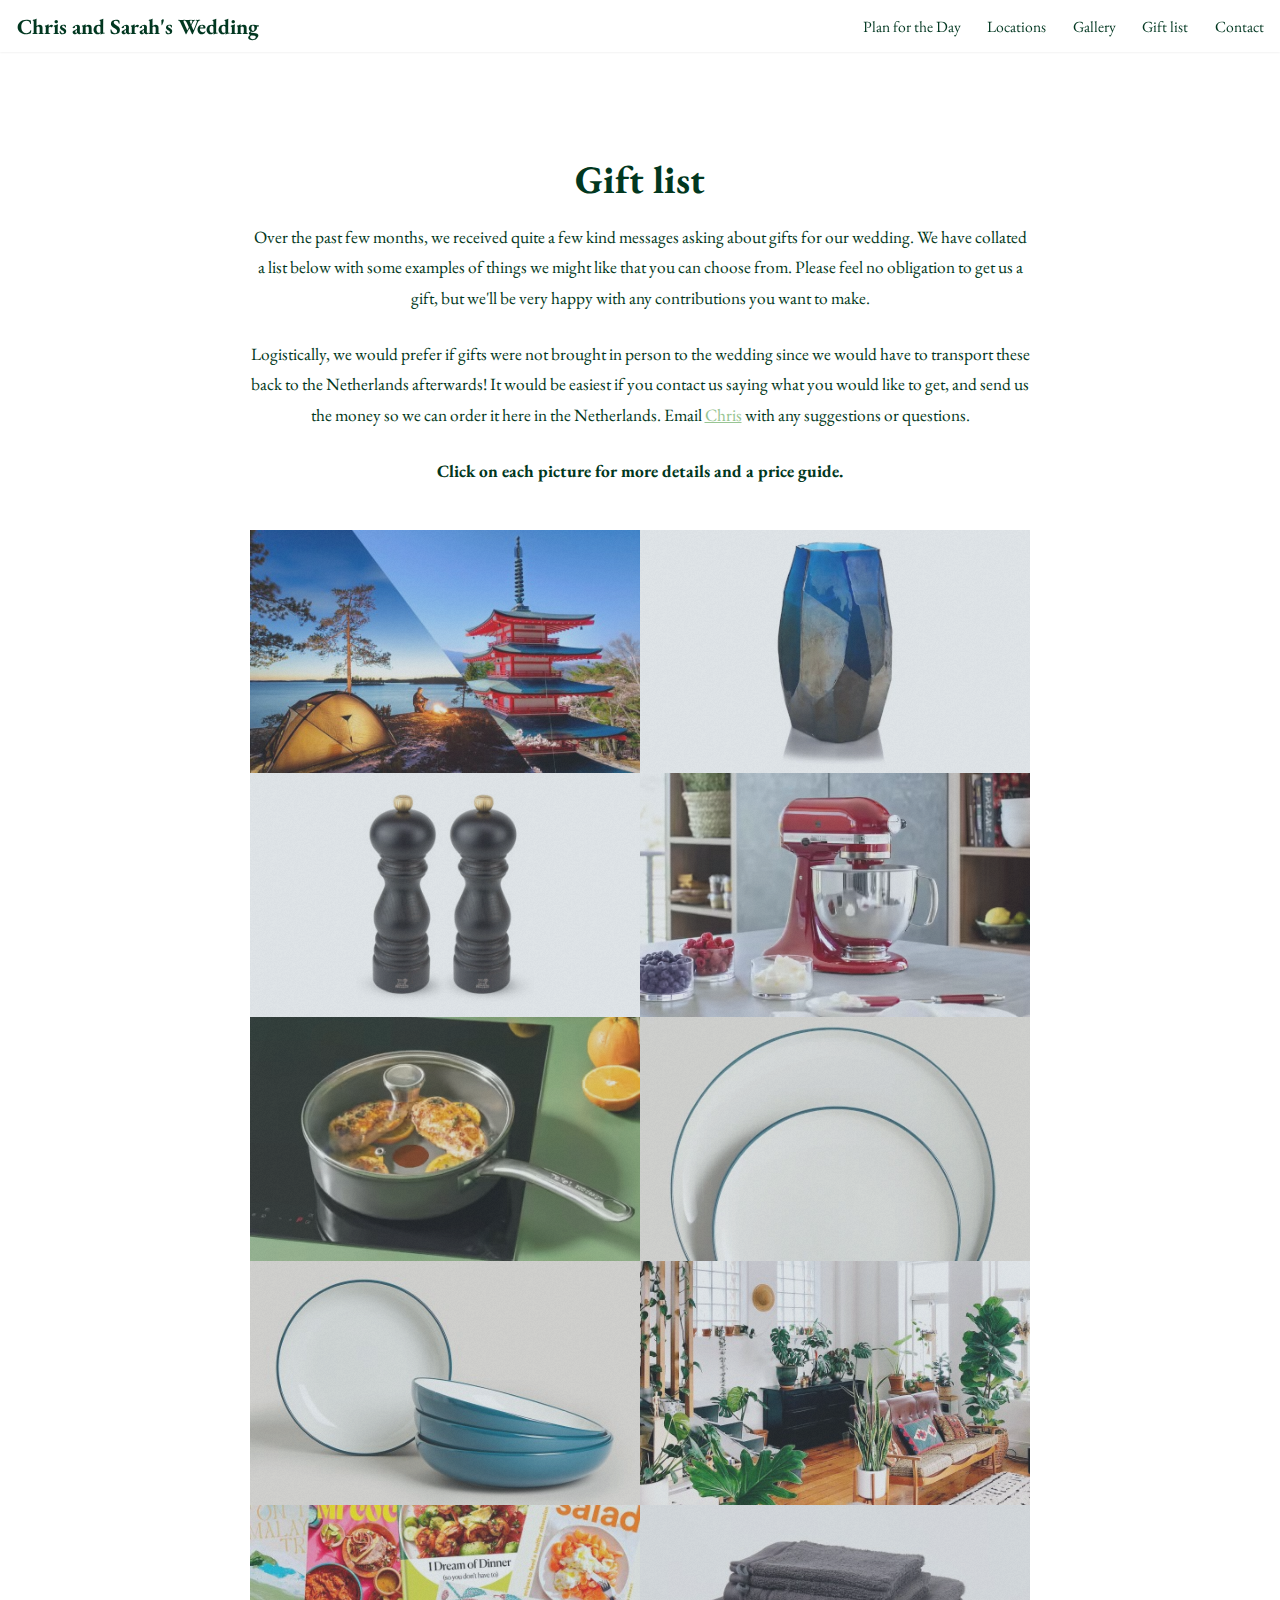
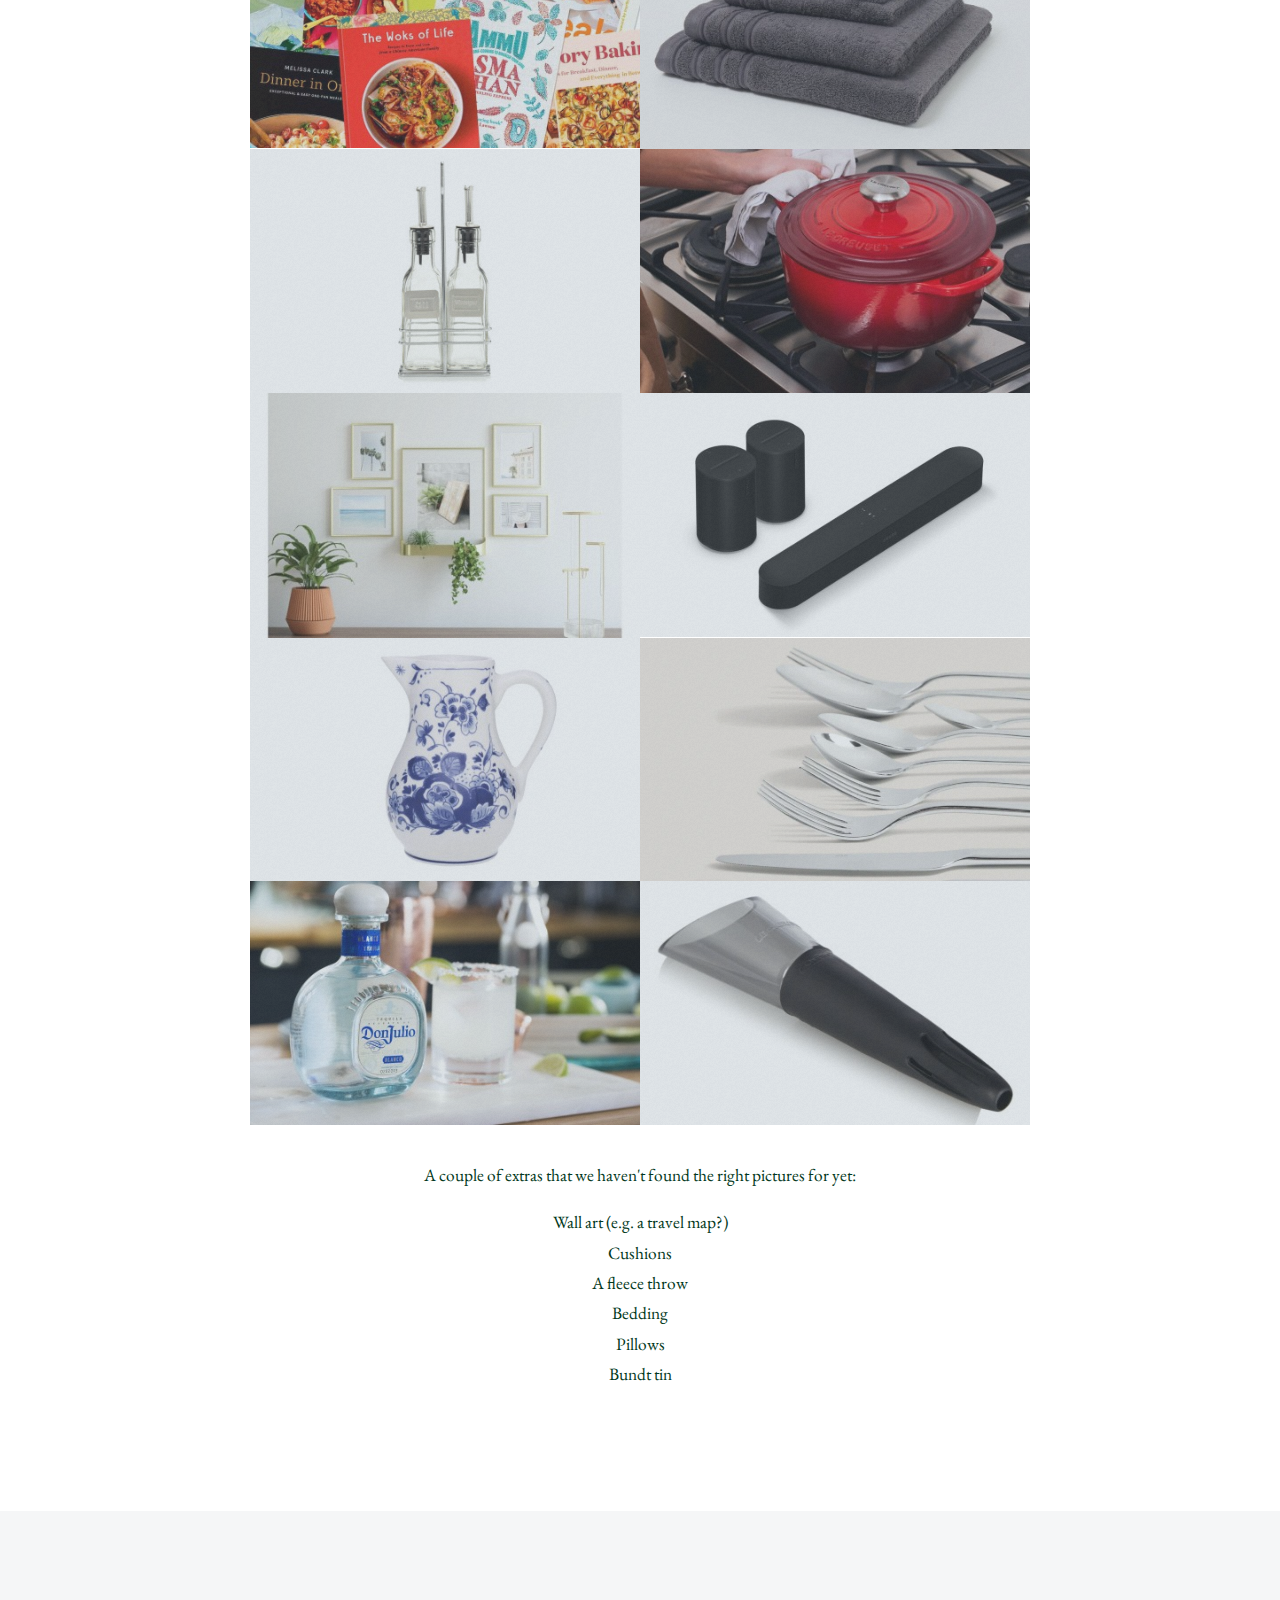
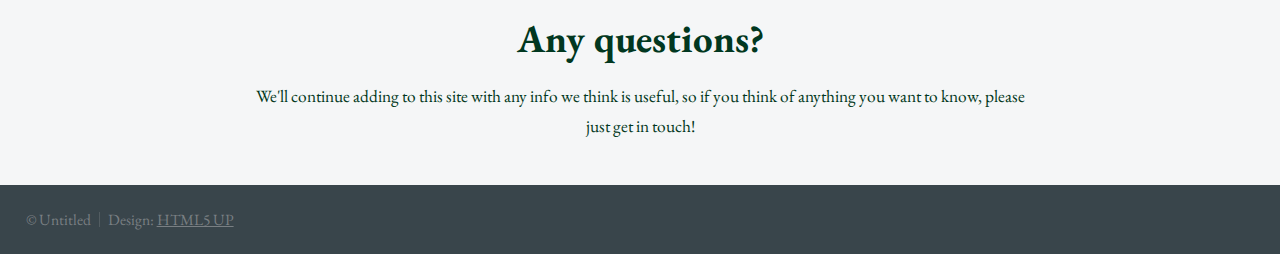
==== gifts.html @ 82dd24b0 "fix glitch with salt shakers" ====
<!DOCTYPE HTML>
<!--
	Big Picture by HTML5 UP
	html5up.net | @ajlkn
	Free for personal and commercial use under the CCA 3.0 license (html5up.net/license)
-->
<html>
	<head>
		<title>Gift list - Chris and Sarah's Wedding</title>
		<meta charset="utf-8" />
		<meta name="viewport" content="width=device-width, initial-scale=1, user-scalable=no" />
		<link rel="stylesheet" href="assets/css/main.css" />
		<noscript><link rel="stylesheet" href="assets/css/noscript.css" /></noscript>
	</head>
	<body class="is-preload">

		<!-- Header -->
			<header id="header">
				<h1><a href="index.html">Chris and Sarah's Wedding</a></h1>
				<nav>
					<ul>
						<li><a href="index.html#plan">Plan for the Day</a></li>
						<li><a href="index.html#location">Locations</a></li>
						<li><a href="index.html#gallery">Gallery</a></li>
						<li><a href="#">Gift list</a></li>
						<li><a href="#contact">Contact</a></li>
					</ul>
				</nav>
			</header>

		<!-- Gifts -->
			<section id="gallery" class="main style3 primary">
				<div class="content">
					<header>
						<h2>Gift list</h2>
						<p>
							Over the past few months, we received quite a few kind messages asking about gifts for our wedding. We have collated a list below with some examples of things we might like that you can choose from. Please feel no obligation to get us a gift, but we'll be very happy with any contributions you want to make.
						</p>
						<p>
							Logistically, we would prefer if gifts were not brought in person to the wedding since we would have to transport these back to the Netherlands afterwards!
							It would be easiest if you contact us saying what you would like to get, and send us the money so we can order it here in the Netherlands.
							Email <a href="mailto:c.j.howland@outlook.com">Chris</a> with any suggestions or questions.
						</p>

						<p><strong>
							Click on each picture for more details and a price guide.
						</strong></p>
					</header>

					<!-- Gallery  -->
						<div class="gallery">
							<article class="from-left">
								<a href="images/gifts/honeymoon.jpg" class="image fit"><img src="images/thumbs/honeymoon.jpg" title="Honeymoon contributions (any £/€ welcome)" alt="" /></a>
							</article>
							<article class="from-right">
								<a href="images/gifts/vase.webp" class="image fit"><img src="images/thumbs/vase.webp" title="Flower vase (€45)" alt="" /></a>
							</article>
							<article class="from-left">
								<a href="images/gifts/salt_pepper.jpeg" class="image fit"><img src="images/thumbs/salt_pepper.jpeg" title="<del>Salt and pepper grinders</del> Taken!" alt="" /></a>
							</article>
							<article class="from-right">
								<a href="images/gifts/stand_mixer.avif" class="image fit"><img src="images/thumbs/stand_mixer.avif" title="Stand mixer (€600 / contributions welcome)" alt="" /></a>
							</article>
							<article class="from-left">
								<a href="images/gifts/hapjespan.avif" class="image fit"><img src="images/thumbs/hapjespan.avif" title="Saute pan (€70)" alt="" /></a>
							</article>
							<article class="from-right">
								<a href="images/gifts/dinner_set.webp" class="image fit"><img src="images/thumbs/dinner_set.webp" title="Dinner Set (£40)" alt="" /></a>
							</article>
							<article class="from-left">
								<a href="images/gifts/pasta_bowls.jpeg" class="image fit"><img src="images/thumbs/pasta_bowls.jpeg" title="Pasta bowls (£20)" alt="" /></a>
							</article>
							<article class="from-right">
								<a href="images/gifts/houseplants.jpeg" class="image fit"><img src="images/thumbs/houseplants.jpeg" title="House plant (€30)" alt="" /></a>
							</article>
							<article class="from-left">
								<a href="images/gifts/cookbooks.jpg" class="image fit"><img src="images/thumbs/cookbooks.jpg" title="Cookbooks (suggestion £25 / €30)" alt="" /></a>
							</article>
							<article class="from-right">
								<a href="images/gifts/towels.jpeg" class="image fit"><img src="images/thumbs/towels.jpeg" title="Bath towels (€18)" alt="" /></a>
							</article>
							<article class="from-left">
								<a href="images/gifts/oil_vinegar.jpeg" class="image fit"><img src="images/thumbs/oil_vinegar.jpeg" title="Oil & vinegar dispensers (€15)" alt="" /></a>
							</article>
							<article class="from-right">
								<a href="images/gifts/le_creuset.jpg" class="image fit"><img src="images/thumbs/le_creuset.jpg" title="Le Creuset Casserole Dish (€210 / contributions welcome)" alt="" /></a>
							</article>
							<article class="from-left">
								<a href="images/gifts/frames.jpeg" class="image fit"><img src="images/thumbs/frames.jpeg" title="Frames for wedding pictures (€65 / contributions welcome)" alt="" /></a>
							</article>
							<article class="from-right">
								<a href="images/gifts/surround_sound.jpg" class="image fit"><img src="images/thumbs/surround_sound.jpg" title="Surround sound system (any contributions welcome)" alt="" /></a>
							</article>
							<article class="from-left">
								<a href="images/gifts/water_jug.jpg" class="image fit"><img src="images/thumbs/water_jug.jpg" title="Water jug (€40)" alt="" /></a>
							</article>
							<article class="from-right">
								<a href="images/gifts/cutlery.webp" class="image fit"><img src="images/thumbs/cutlery.webp" title="Cutlery set (£100 / contributions welcome)" alt="" /></a>
							</article>
							<article class="from-left">
								<a href="images/gifts/margarita.jpeg" class="image fit"><img src="images/thumbs/margarita.jpeg" title="Drinks cupboard supplies (€30)" alt="" /></a>
							</article>
							<article class="from-right">
								<a href="images/gifts/wine_aerator.jpeg" class="image fit"><img src="images/thumbs/wine_aerator.jpeg" title="Wine aerator (€20)" alt="" /></a>
							</article>
						</div>
						<p>
							A couple of extras that we haven't found the right pictures for yet:
							<ul>
								<li>Wall art (e.g. a travel map?)</li>
								<li>Cushions</li>
								<li>A fleece throw</li>
								<li>Bedding</li>
								<li>Pillows</li>
								<li>Bundt tin</li>
							</ul>
						</p>
				</div>
			</section>

		<!-- Contact -->
			<section id="contact" class="main style3 secondary">
				<div class="content">
					<header>
						<h2>Any questions?</h2>
						<p>We'll continue adding to this site with any info we think is useful, so if you think of anything you want to know, please just get in touch!</p>
					</header>
				</div>
			</section>

		<!-- Footer -->
			<footer id="footer">

				<!-- Icons -->
					<!-- <ul class="icons">
						<li><a href="#" class="icon brands fa-twitter"><span class="label">Twitter</span></a></li>
						<li><a href="#" class="icon brands fa-facebook-f"><span class="label">Facebook</span></a></li>
						<li><a href="#" class="icon brands fa-instagram"><span class="label">Instagram</span></a></li>
						<li><a href="#" class="icon brands fa-linkedin-in"><span class="label">LinkedIn</span></a></li>
						<li><a href="#" class="icon brands fa-dribbble"><span class="label">Dribbble</span></a></li>
						<li><a href="#" class="icon brands fa-pinterest"><span class="label">Pinterest</span></a></li>
					</ul> -->

				<!-- Menu -->
					<ul class="menu">
						<li>&copy; Untitled</li><li>Design: <a href="https://html5up.net">HTML5 UP</a></li>
					</ul>

			</footer>

		<!-- Scripts -->
			<script src="assets/js/jquery.min.js"></script>
			<script src="assets/js/jquery.poptrox.min.js"></script>
			<script src="assets/js/jquery.scrolly.min.js"></script>
			<script src="assets/js/jquery.scrollex.min.js"></script>
			<script src="assets/js/browser.min.js"></script>
			<script src="assets/js/breakpoints.min.js"></script>
			<script src="assets/js/util.js"></script>
			<script src="assets/js/main.js"></script>

	</body>
</html>
---- assets/css/main.css ----
@import url("https://fonts.googleapis.com/css2?family=EB+Garamond:wght@400;700&display=swap");
@import url("fontawesome-all.min.css");
/*
	Big Picture by HTML5 UP
	html5up.net | @ajlkn
	Free for personal and commercial use under the CCA 3.0 license (html5up.net/license)
*/
html, body, div, span, applet, object,
iframe, h1, h2, h3, h4, h5, h6, p, blockquote,
pre, a, abbr, acronym, address, big, cite,
code, del, dfn, em, img, ins, kbd, q, s, samp,
small, strike, strong, sub, sup, tt, var, b,
u, i, center, dl, dt, dd, ol, ul, li, fieldset,
form, label, legend, table, caption, tbody,
tfoot, thead, tr, th, td, article, aside,
canvas, details, embed, figure, figcaption,
footer, header, hgroup, menu, nav, output, ruby,
section, summary, time, mark, audio, video {
  margin: 0;
  padding: 0;
  border: 0;
  font-size: 100%;
  font: inherit;
  vertical-align: baseline;
}

article, aside, details, figcaption, figure,
footer, header, hgroup, menu, nav, section {
  display: block;
}

body {
  line-height: 1;
}

ol, ul {
  list-style: none;
}

blockquote, q {
  quotes: none;
}
blockquote:before, blockquote:after, q:before, q:after {
  content: "";
  content: none;
}

table {
  border-collapse: collapse;
  border-spacing: 0;
}

body {
  -webkit-text-size-adjust: none;
}

mark {
  background-color: transparent;
  color: inherit;
}

input::-moz-focus-inner {
  border: 0;
  padding: 0;
}

input, select, textarea {
  -moz-appearance: none;
  -webkit-appearance: none;
  appearance: none;
}

/* Basic */
html {
  height: 100%;
}

html {
  box-sizing: border-box;
}

*, *:before, *:after {
  box-sizing: inherit;
}

body {
  background: #ffffff;
  height: 100%;
  min-width: 320px;
}
body.is-preload *, body.is-preload *:before, body.is-preload *:after {
  animation: none !important;
  transition: none !important;
}

/* Spinner */
@keyframes spinner-rotate {
  0% {
    transform: scale(1) rotate(0deg);
  }
  100% {
    transform: scale(1) rotate(360deg);
  }
}
/* Loader */
@keyframes spinner-show {
  0% {
    opacity: 0;
  }
  100% {
    opacity: 1;
  }
}
@keyframes spinner-hide {
  0% {
    transform: scale(1) rotate(0deg);
    color: #e5e6e7;
    z-index: 100001;
  }
  99% {
    transform: scale(0.5) rotate(360deg);
    color: #e5e6e7;
    z-index: 100001;
  }
  100% {
    transform: scale(0.5) rotate(360deg);
    color: #e5e6e7;
    z-index: -1;
  }
}
@keyframes overlay-hide {
  0% {
    opacity: 1;
    z-index: 100000;
  }
  15% {
    opacity: 1;
    z-index: 100000;
  }
  99% {
    opacity: 0;
    z-index: 100000;
  }
  100% {
    opacity: 0;
    z-index: -1;
  }
}
body {
  text-decoration: none;
}
body:before {
  animation: spinner-show 1.5s 1 0.25s ease forwards, spinner-hide 0.25s ease-in-out forwards !important;
  transform-origin: 50% 50%;
  -moz-osx-font-smoothing: grayscale;
  -webkit-font-smoothing: antialiased;
  font-family: FontAwesome;
  font-style: normal;
  font-weight: normal;
  text-transform: none !important;
  color: #e5e6e7;
  content: "\f1ce";
  cursor: default;
  display: block;
  font-size: 2em;
  height: 2em;
  left: 50%;
  line-height: 2em;
  margin: -1em 0 0 -1em;
  opacity: 0;
  position: fixed;
  text-align: center;
  top: 50%;
  width: 2em;
  z-index: -1;
}
body:after {
  animation: overlay-hide 1.5s ease-in forwards !important;
  background: #ffffff;
  content: "";
  display: block;
  height: 100%;
  left: 0;
  opacity: 0;
  position: fixed;
  top: 0;
  width: 100%;
  z-index: -1;
}
body.is-preload:before {
  animation: spinner-show 1.5s 1 0.25s ease forwards, spinner-rotate 0.75s infinite linear !important;
  z-index: 100001;
}
body.is-preload:after {
  animation: none !important;
  opacity: 1;
  z-index: 100000;
}

@media (-webkit-min-device-pixel-ratio: 2) {
  body:before {
    line-height: 2.025em;
  }
}
/* Type */
body, input, textarea, select {
  font-family: "EB Garamond", "serif";
  font-weight: 400;
  font-size: 18pt;
  line-height: 1.75em;
  color: #013720;
}
@media screen and (max-width: 1920px) {
  body, input, textarea, select {
    font-size: 17pt;
  }
}
@media screen and (max-width: 1680px) {
  body, input, textarea, select {
    font-size: 15pt;
  }
}
@media screen and (max-width: 1280px) {
  body, input, textarea, select {
    font-size: 13pt;
  }
}
@media screen and (max-width: 1000px) {
  body, input, textarea, select {
    font-size: 13pt;
  }
}
@media screen and (max-width: 736px) {
  body, input, textarea, select {
    font-size: 12pt;
    line-height: 1.5em;
  }
}

h1, h2, h3, h4, h5, h6 {
  font-weight: 700;
  color: inherit;
}
h1 a, h2 a, h3 a, h4 a, h5 a, h6 a {
  color: inherit;
  text-decoration: none;
}

h2 {
  font-size: 2.25em;
  line-height: 1.25em;
}

@media screen and (max-width: 736px) {
  h2 {
    font-size: 1.5em;
  }
}
strong, b {
  font-weight: 700;
  color: inherit;
}

em, i {
  font-style: italic;
}

a {
  transition: color 0.2s ease-in-out;
  color: #98c593;
}

sub {
  position: relative;
  top: 0.5em;
  font-size: 0.8em;
}

sup {
  position: relative;
  top: -0.5em;
  font-size: 0.8em;
}

hr {
  border: 0;
  border-top: solid 1px #e5e6e7;
}

blockquote {
  border-left: solid 0.5em #e5e6e7;
  padding: 1em 0 1em 2em;
  font-style: italic;
}

p, ul, ol, dl, table {
  margin-bottom: 1em;
}

/* Box */
.box {
  background: #ffffff;
  color: #013720;
  padding: 2em;
}
.box > :last-child {
  margin-bottom: 0;
}
.box.style2 {
  padding: 3.5em 2.5em 3.5em 2.5em;
}
@media screen and (max-width: 736px) {
  .box {
    padding: 1em;
  }
  .box.style2 {
    padding: 1.5em 1.25em 1.5em 1.25em;
    background-color: rgba(255, 255, 255, 0.9);
  }
}

/* Button */
input[type=button],
input[type=submit],
input[type=reset],
.button,
button {
  -moz-appearance: none;
  -webkit-appearance: none;
  appearance: none;
  transition: background-color 0.2s ease-in-out;
  background-color: #98c593;
  border: 0;
  border-radius: 3.5em;
  color: #ffffff;
  cursor: pointer;
  display: inline-block;
  height: 3.5em;
  line-height: 3.5em;
  outline: 0;
  padding: 0 2em 0 2em;
  position: relative;
  text-align: center;
  text-decoration: none;
}
input[type=button].down,
input[type=submit].down,
input[type=reset].down,
.button.down,
button.down {
  width: 5em;
  height: 5em;
  line-height: 4.5em;
  padding: 0;
  background-image: url("images/dark-arrow.svg");
  background-position: center center;
  background-repeat: no-repeat;
  text-indent: -10em;
  overflow: hidden;
}
input[type=button].down.anchored,
input[type=submit].down.anchored,
input[type=reset].down.anchored,
.button.down.anchored,
button.down.anchored {
  bottom: 0;
  border-bottom: 0;
  border-radius: 3em 3em 0 0;
  height: 4.5em;
  margin-left: -2.5em;
}
input[type=button].anchored,
input[type=submit].anchored,
input[type=reset].anchored,
.button.anchored,
button.anchored {
  position: absolute;
  left: 50%;
}
input[type=button]:hover,
input[type=submit]:hover,
input[type=reset]:hover,
.button:hover,
button:hover {
  background-color: #a8cea4;
}
input[type=button]:active,
input[type=submit]:active,
input[type=reset]:active,
.button:active,
button:active {
  background-color: #88bc82;
}
input[type=button].style2,
input[type=submit].style2,
input[type=reset].style2,
.button.style2,
button.style2 {
  background-color: transparent;
  border: solid 2px #e5e6e7;
  color: inherit;
}
input[type=button].style2:hover,
input[type=submit].style2:hover,
input[type=reset].style2:hover,
.button.style2:hover,
button.style2:hover {
  background-color: rgba(229, 230, 231, 0.25);
}
input[type=button].style2:active,
input[type=submit].style2:active,
input[type=reset].style2:active,
.button.style2:active,
button.style2:active {
  background-color: rgba(229, 230, 231, 0.375);
}
input[type=button].style2.down,
input[type=submit].style2.down,
input[type=reset].style2.down,
.button.style2.down,
button.style2.down {
  background-image: url("images/arrow.svg");
}

/* Form */
form {
  margin: 0 0 2em 0;
}
form > :last-child {
  margin-bottom: 0;
}
form > .fields {
  display: -moz-flex;
  display: -ms-flex;
  display: flex;
  flex-wrap: wrap;
  width: calc(100% + 3em);
  margin: -1.5em 0 2em -1.5em;
}
form > .fields > .field {
  -moz-flex-grow: 0;
  -ms-flex-grow: 0;
  flex-grow: 0;
  -ms-flex-shrink: 0;
  flex-shrink: 0;
  padding: 1.5em 0 0 1.5em;
  width: calc(100% - 1.5em);
}
form > .fields > .field.half {
  width: calc(50% - 0.75em);
}
form > .fields > .field.third {
  width: calc(100%/3 - 0.5em);
}
form > .fields > .field.quarter {
  width: calc(25% - 0.375em);
}
@media screen and (max-width: 480px) {
  form > .fields {
    width: calc(100% + 2em);
    margin: -1em 0 2em -1em;
  }
  form > .fields > .field {
    padding: 1em 0 0 1em;
    width: calc(100% - 1em);
  }
  form > .fields > .field.half {
    width: calc(100% - 1em);
  }
  form > .fields > .field.third {
    width: calc(100% - 1em);
  }
  form > .fields > .field.quarter {
    width: calc(100% - 1em);
  }
}

label {
  display: block;
}

input[type=text],
input[type=password],
input[type=email],
input[type=tel],
input[type=search],
input[type=url],
select,
textarea {
  -moz-appearance: none;
  -webkit-appearance: none;
  appearance: none;
  transition: border-color 0.2s ease-in-out, color 0.2s ease-in-out;
  color: #013720;
  display: block;
  width: 100%;
  padding: 0.65em 0.75em;
  background: none;
  border: solid 2px #e5e6e7;
  color: inherit;
  border-radius: 0.5em;
  outline: none;
}
input[type=text]:focus,
input[type=password]:focus,
input[type=email]:focus,
input[type=tel]:focus,
input[type=search]:focus,
input[type=url]:focus,
select:focus,
textarea:focus {
  border-color: #9ac8e9;
}

input[type=text],
input[type=password],
input[type=email],
input[type=tel],
input[type=search],
input[type=url],
select {
  line-height: 1.35em;
}

textarea {
  min-height: 8em;
}

::-moz-focus-inner {
  border: 0;
}

::-webkit-input-placeholder {
  opacity: 0.375;
}

:-moz-placeholder {
  opacity: 0.375;
}

::-moz-placeholder {
  opacity: 0.375;
}

:-ms-input-placeholder {
  opacity: 0.375;
}

/* Icon */
.icon {
  text-decoration: none;
  position: relative;
  text-decoration: none;
}
.icon:before {
  -moz-osx-font-smoothing: grayscale;
  -webkit-font-smoothing: antialiased;
  display: inline-block;
  font-style: normal;
  font-variant: normal;
  text-rendering: auto;
  line-height: 1;
  text-transform: none !important;
  font-family: "Font Awesome 5 Free";
  font-weight: 400;
}
.icon:before {
  line-height: inherit;
}
.icon > .label {
  display: none;
}
.icon.solid:before {
  font-weight: 900;
}
.icon.brands:before {
  font-family: "Font Awesome 5 Brands";
}

/* Image */
.image {
  position: relative;
  display: inline-block;
}
.image:before {
  content: "";
  position: absolute;
  left: 0;
  top: 0;
  width: 100%;
  height: 100%;
  background: url("images/overlay.png");
}
.image img {
  display: block;
  width: 100%;
}
.image.featured {
  display: block;
  width: 100%;
  margin: 0 0 2em 0;
}
.image.fit {
  display: block;
  width: 100%;
}
.image.left {
  float: left;
  margin: 0 2em 2em 0;
}
.image.centered {
  display: block;
  margin: 0 0 2em 0;
}
.image.centered img {
  margin: 0 auto;
  width: auto;
}

/* List */
ul.default {
  list-style: disc;
  padding-left: 1em;
}
ul.default li {
  padding-left: 0.5em;
}
ul.menu {
  cursor: default;
}
ul.menu li {
  display: inline-block;
  line-height: 1em;
  border-left: solid 1px #e5e6e7;
  padding: 0 0 0 0.5em;
  margin: 0 0 0 0.5em;
}
ul.menu li:first-child {
  border-left: 0;
  padding-left: 0;
  margin-left: 0;
}

ol.default {
  list-style: decimal;
  padding-left: 1.25em;
}
ol.default li {
  padding-left: 0.25em;
}

/* Actions */
ul.actions {
  display: -moz-flex;
  display: -ms-flex;
  display: flex;
  cursor: default;
  list-style: none;
  margin-left: -1em;
  padding-left: 0;
}
ul.actions li {
  padding: 0 0 0 1em;
  vertical-align: middle;
}
ul.actions.special {
  -moz-justify-content: center;
  -ms-justify-content: center;
  justify-content: center;
  width: 100%;
  margin-left: 0;
}
ul.actions.special li:first-child {
  padding-left: 0;
}
ul.actions.stacked {
  -moz-flex-direction: column;
  flex-direction: column;
  margin-left: 0;
}
ul.actions.stacked li {
  padding: 1.3em 0 0 0;
}
ul.actions.stacked li:first-child {
  padding-top: 0;
}
ul.actions.fit {
  width: calc(100% + 1em);
}
ul.actions.fit li {
  -moz-flex-grow: 1;
  -ms-flex-grow: 1;
  flex-grow: 1;
  -ms-flex-shrink: 1;
  flex-shrink: 1;
  width: 100%;
}
ul.actions.fit li > * {
  width: 100%;
}
ul.actions.fit.stacked {
  width: 100%;
}
@media screen and (max-width: 480px) {
  ul.actions:not(.fixed) {
    -moz-flex-direction: column;
    flex-direction: column;
    margin-left: 0;
    width: 100% !important;
  }
  ul.actions:not(.fixed) li {
    -moz-flex-grow: 1;
    -ms-flex-grow: 1;
    flex-grow: 1;
    -ms-flex-shrink: 1;
    flex-shrink: 1;
    padding: 1em 0 0 0;
    text-align: center;
    width: 100%;
  }
  ul.actions:not(.fixed) li > * {
    width: 100%;
  }
  ul.actions:not(.fixed) li:first-child {
    padding-top: 0;
  }
  ul.actions:not(.fixed) li input[type=submit],
  ul.actions:not(.fixed) li input[type=reset],
  ul.actions:not(.fixed) li input[type=button],
  ul.actions:not(.fixed) li button,
  ul.actions:not(.fixed) li .button {
    width: 100%;
  }
  ul.actions:not(.fixed) li input[type=submit].icon:before,
  ul.actions:not(.fixed) li input[type=reset].icon:before,
  ul.actions:not(.fixed) li input[type=button].icon:before,
  ul.actions:not(.fixed) li button.icon:before,
  ul.actions:not(.fixed) li .button.icon:before {
    margin-left: -0.5rem;
  }
}

/* Icons */
ul.icons {
  cursor: default;
}
ul.icons li {
  display: inline-block;
}
ul.icons a {
  display: inline-block;
  width: 2em;
  height: 2em;
  line-height: 2em;
  text-align: center;
  border: 0;
}

/* Sections/Article */
header {
  margin-bottom: 1em;
}
header p {
  display: block;
  margin: 1em 0 0 0;
  padding: 0 0 0.5em 0;
}

footer {
  margin-top: 2em;
}

/* Table */
table {
  width: 100%;
}
table.default {
  width: 100%;
}
table.default tbody tr:nth-child(2n+2) {
  background: rgba(229, 230, 231, 0.5);
}
table.default td {
  padding: 0.5em 1em 0.5em 1em;
}
table.default th {
  text-align: left;
  font-weight: 900;
  padding: 0.5em 1em 0.5em 1em;
}
table.default thead {
  background: #013720;
  color: #ffffff;
}
table.default tfoot {
  background: #e5e6e7;
}

/* Poptrox */
.poptrox-popup {
  -ms-box-sizing: content-box;
  box-sizing: content-box;
  background: #fff;
  padding-bottom: 3em;
  box-shadow: 0 0.1em 0.15em 0 rgba(0, 0, 0, 0.15);
}
.poptrox-popup .loader {
  position: absolute;
  top: 50%;
  left: 50%;
  margin: -1em 0 0 -1em;
  width: 2em;
  height: 2em;
  display: block;
  font-size: 2em;
}
.poptrox-popup .loader:before {
  animation: spinner-rotate 0.75s infinite linear !important;
  -moz-osx-font-smoothing: grayscale;
  -webkit-font-smoothing: antialiased;
  font-family: FontAwesome;
  font-style: normal;
  font-weight: normal;
  text-transform: none !important;
  color: #e5e6e7;
  content: "\f1ce";
  cursor: default;
  display: block;
  height: 2em;
  left: 0;
  line-height: 2em;
  position: absolute;
  text-align: center;
  top: 0;
  width: 2em;
}
.poptrox-popup .caption {
  position: absolute;
  bottom: 0;
  left: 0;
  background: #ffffff;
  width: 100%;
  height: 3em;
  line-height: 2.8em;
  text-align: center;
  cursor: default;
  z-index: 1;
  font-size: 0.9em;
}
.poptrox-popup .nav-next,
.poptrox-popup .nav-previous {
  transition: opacity 0.2s ease-in-out;
  position: absolute;
  top: 0;
  width: 50%;
  height: 100%;
  opacity: 0;
  cursor: pointer;
  background: rgba(0, 0, 0, 0.01);
  -webkit-tap-highlight-color: rgba(255, 255, 255, 0);
}
.poptrox-popup .nav-next:before,
.poptrox-popup .nav-previous:before {
  content: "";
  position: absolute;
  width: 96px;
  height: 64px;
  background: url("images/poptrox-nav.svg");
  top: calc(50% - 1.5em);
  margin: -32px 0 0 0;
}
.poptrox-popup:hover .nav-next,
.poptrox-popup:hover .nav-previous {
  opacity: 0.5;
}
.poptrox-popup:hover .nav-next:hover,
.poptrox-popup:hover .nav-previous:hover {
  opacity: 1;
}
.poptrox-popup .nav-previous:before {
  transform: scaleX(-1);
  -ms-filter: "FlipH";
  filter: FlipH;
}
.poptrox-popup .nav-next {
  right: 0;
}
.poptrox-popup .nav-next:before {
  right: 0;
}
.poptrox-popup .nav-previous {
  left: 0;
}
.poptrox-popup .nav-previous:before {
  left: 0;
}
.poptrox-popup .closer {
  transition: opacity 0.2s ease-in-out;
  position: absolute;
  top: 0;
  right: 0;
  width: 64px;
  height: 64px;
  text-indent: -9999px;
  z-index: 2;
  opacity: 0;
  -webkit-tap-highlight-color: rgba(255, 255, 255, 0);
}
.poptrox-popup .closer:before {
  content: "";
  display: block;
  position: absolute;
  right: 16px;
  top: 16px;
  width: 40px;
  height: 40px;
  border-radius: 100%;
  box-shadow: inset 0 0 0 2px #fff;
  background: url("images/poptrox-closer.svg") center center;
  color: #ffffff !important;
}
.poptrox-popup:hover .closer {
  opacity: 0.5;
}
.poptrox-popup:hover .closer:hover {
  opacity: 1;
}
body.is-touch .poptrox-popup .nav-next,
body.is-touch .poptrox-popup .nav-previous,
body.is-touch .poptrox-popup .closer {
  opacity: 1 !important;
}
@media screen and (max-width: 736px) {
  .poptrox-popup .nav-next:before,
  .poptrox-popup .nav-previous:before {
    width: 48px;
    height: 32px;
    background-size: contain;
    margin: -16px 0 0 0;
  }
  .poptrox-popup .closer:before {
    right: 12px;
    top: 12px;
    width: 20px;
    height: 20px;
    box-shadow: inset 0 0 0 1px #fff;
    background-size: contain;
    opacity: 0.65;
  }
}

/* Gallery */
.gallery {
  display: -moz-flex;
  display: -ms-flex;
  display: flex;
  flex-wrap: wrap;
  width: 45em;
  max-width: 100%;
  margin: 0 auto 2em auto;
}
.gallery article {
  transition: transform 1s ease, opacity 1s ease;
  transform: translateX(0);
  width: 50%;
  position: relative;
  opacity: 1;
}
.gallery article .image {
  margin: 0;
  display: block;
}
.gallery article:nth-last-child(1n) {
  transition-delay: 0.05s;
}
.gallery article:nth-last-child(2n) {
  transition-delay: 0.05s;
}
.gallery article:nth-last-child(2n) {
  transition-delay: 0.1s;
}
.gallery article:nth-last-child(3n) {
  transition-delay: 0.1s;
}
.gallery article:nth-last-child(3n) {
  transition-delay: 0.15s;
}
.gallery article:nth-last-child(4n) {
  transition-delay: 0.15s;
}
.gallery article:nth-last-child(4n) {
  transition-delay: 0.2s;
}
.gallery article:nth-last-child(5n) {
  transition-delay: 0.2s;
}
.gallery article:nth-last-child(5n) {
  transition-delay: 0.25s;
}
.gallery article:nth-last-child(6n) {
  transition-delay: 0.25s;
}
.gallery article:nth-last-child(6n) {
  transition-delay: 0.3s;
}
.gallery article:nth-last-child(7n) {
  transition-delay: 0.3s;
}
.gallery article:nth-last-child(7n) {
  transition-delay: 0.35s;
}
.gallery article:nth-last-child(8n) {
  transition-delay: 0.35s;
}
.gallery article:nth-last-child(8n) {
  transition-delay: 0.4s;
}
.gallery article:nth-last-child(9n) {
  transition-delay: 0.4s;
}
.gallery article:nth-last-child(9n) {
  transition-delay: 0.45s;
}
.gallery article:nth-last-child(10n) {
  transition-delay: 0.45s;
}
.gallery article:nth-last-child(10n) {
  transition-delay: 0.5s;
}
.gallery article:nth-last-child(11n) {
  transition-delay: 0.5s;
}
.gallery article:nth-last-child(11n) {
  transition-delay: 0.55s;
}
.gallery article:nth-last-child(12n) {
  transition-delay: 0.55s;
}
.gallery article:nth-last-child(12n) {
  transition-delay: 0.6s;
}
.gallery article:nth-last-child(13n) {
  transition-delay: 0.6s;
}
.gallery article:nth-last-child(13n) {
  transition-delay: 0.65s;
}
.gallery article:nth-last-child(14n) {
  transition-delay: 0.65s;
}
.gallery article:nth-last-child(14n) {
  transition-delay: 0.7s;
}
.gallery article:nth-last-child(15n) {
  transition-delay: 0.7s;
}
.gallery article:nth-last-child(15n) {
  transition-delay: 0.75s;
}
.gallery article:nth-last-child(16n) {
  transition-delay: 0.75s;
}
.gallery article:nth-last-child(16n) {
  transition-delay: 0.8s;
}
.gallery article:nth-last-child(17n) {
  transition-delay: 0.8s;
}
.gallery article:nth-last-child(17n) {
  transition-delay: 0.85s;
}
.gallery article:nth-last-child(18n) {
  transition-delay: 0.85s;
}
.gallery article:nth-last-child(18n) {
  transition-delay: 0.9s;
}
.gallery article:nth-last-child(19n) {
  transition-delay: 0.9s;
}
.gallery article:nth-last-child(19n) {
  transition-delay: 0.95s;
}
.gallery article:nth-last-child(20n) {
  transition-delay: 0.95s;
}
.gallery article:nth-last-child(20n) {
  transition-delay: 1s;
}
.gallery article:nth-last-child(21n) {
  transition-delay: 1s;
}
.gallery article:nth-last-child(21n) {
  transition-delay: 1.05s;
}
.gallery article:nth-last-child(22n) {
  transition-delay: 1.05s;
}
.gallery article:nth-last-child(22n) {
  transition-delay: 1.1s;
}
.gallery article:nth-last-child(23n) {
  transition-delay: 1.1s;
}
.gallery article:nth-last-child(23n) {
  transition-delay: 1.15s;
}
.gallery article:nth-last-child(24n) {
  transition-delay: 1.15s;
}
.gallery.inactive article {
  opacity: 0;
}
.gallery.inactive article.from-left {
  transform: translateX(-14em);
}
.gallery.inactive article.from-right {
  transform: translateX(14em);
}
.gallery.inactive article.from-top {
  transform: translateY(-7em);
}
.gallery.inactive article.from-bottom {
  transform: translateY(7em);
}
.gallery.inactive article.taken {
  content: "";
  position: absolute;
  left: 0;
  top: 0;
  width: 100%;
  height: 100%;
  background: url("images/thumbs/01.jpg");
}
@media screen and (max-width: 480px) {
  .gallery {
    flex-wrap: nowrap;
    -moz-flex-direction: column;
    flex-direction: column;
  }
  .gallery article {
    width: 100%;
  }
}

/* Columns */
/* Create two equal columns that floats next to each other */
.column {
  float: left;
  width: 50%;
  padding: 2em;
  text-align: center;
}

/* Clear floats after the columns */
.row:after {
  content: "";
  display: table;
  clear: both;
}

/* Responsive layout - makes the two columns stack on top of each other instead of next to each other */
@media screen and (max-width: 1000px) {
  .column {
    width: 100%;
  }
}
/* Header */
#header {
  position: fixed;
  z-index: 10000;
  left: 0;
  top: 0;
  width: 100%;
  background: rgba(255, 255, 255, 0.95);
  height: 3em;
  line-height: 3em;
  box-shadow: 0 0 0.15em 0 rgba(0, 0, 0, 0.1);
}
#header h1 {
  position: absolute;
  left: 1em;
  top: 0;
  height: 3em;
  line-height: 3em;
  cursor: default;
}
#header h1 a {
  font-size: 1.25em;
}
#header nav {
  position: absolute;
  right: 0.5em;
  top: 0;
  height: 3em;
  line-height: 3em;
}
#header nav ul {
  margin: 0;
}
#header nav ul li {
  display: inline-block;
  margin-left: 0.5em;
  font-size: 0.9em;
}
#header nav ul li a {
  display: block;
  color: inherit;
  text-decoration: none;
  height: 3em;
  line-height: 3em;
  padding: 0 0.5em 0 0.5em;
  outline: 0;
}
@media screen and (max-width: 736px) {
  #header {
    height: 2.5em;
    line-height: 2.5em;
  }
  #header h1 {
    text-align: center;
    position: relative;
    left: 0;
    top: 0;
    height: 2.5em;
    line-height: 2.5em;
  }
  #header h1 a {
    font-size: 1em;
  }
  #header nav {
    display: none;
  }
}

body {
  padding-top: 3em;
}
@media screen and (max-width: 736px) {
  body {
    padding-top: 2.5em;
  }
}

/* Main */
.main {
  display: -moz-flex;
  display: -ms-flex;
  display: flex;
  position: relative;
  margin: 0;
  overflow-x: hidden;
}
.main > .content {
  width: 45em;
  max-width: calc(100% - 4em);
  margin: 0 auto;
}
.main > .content > :last-child {
  margin-bottom: 0;
}
.main.fullscreen {
  min-height: 100%;
}
.main.style1 {
  -moz-align-items: center;
  -ms-align-items: center;
  align-items: center;
  -moz-justify-content: center;
  -ms-justify-content: center;
  justify-content: center;
  text-align: center;
  padding: 3em 0 3em 0;
}
.main.style1 h2 {
  font-size: 4.25em;
  line-height: 1em;
}
.main.style1 > .content {
  transition: opacity 1s ease;
  transform: translateZ(0);
  opacity: 1;
  margin: 0;
}
.main.style1.inactive > .content {
  opacity: 0;
}
.main.style2 {
  -moz-align-items: center;
  -ms-align-items: center;
  align-items: center;
  -moz-justify-content: center;
  -ms-justify-content: center;
  justify-content: center;
  padding: 3em 0 3em 0;
  overflow: hidden;
}
.main.style2 > .content {
  transition: transform 1s ease;
  transform: translateZ(0);
  position: relative;
  width: 50%;
  margin: 0;
}
.main.style2.left {
  -moz-justify-content: -moz-flex-start;
  -ms-justify-content: -ms-flex-start;
  justify-content: flex-start;
}
.main.style2.right {
  -moz-justify-content: -moz-flex-end;
  -ms-justify-content: -ms-flex-end;
  justify-content: flex-end;
}
.main.style2.inactive.left > .content {
  transform: translateX(-100%);
}
.main.style2.inactive.right > .content {
  transform: translateX(100%);
}
.main.style3 {
  text-align: center;
  padding: 6em 0 6em 0;
}
.main.style3 .content > header {
  margin-bottom: 2em;
}
.main.style3.primary {
  background: #ffffff;
}
.main.style3.secondary {
  background: #f5f6f7;
}
.main.dark {
  color: #ffffff;
}
.main.dark a {
  color: inherit;
}
.main.dark .button.style2 {
  border-color: #ffffff;
}
.main.dark .button.style2:hover {
  background-color: rgba(255, 255, 255, 0.125);
}
.main.dark .button.style2:active {
  background-color: rgba(255, 255, 255, 0.25);
}
.main.dark .button.style2.down {
  background-image: url("images/dark-arrow.svg");
}
body.is-touch .main {
  background-attachment: scroll !important;
}
@media screen and (max-width: 1920px) {
  .main.style2 .content {
    width: 40%;
  }
}
@media screen and (max-width: 1280px) {
  .main.style2 .content {
    width: 50%;
  }
}
@media screen and (max-width: 1000px) {
  .main.style2 .content {
    width: 60%;
  }
}
@media screen and (max-width: 736px) {
  .main > .content br {
    display: none;
  }
  .main.fullscreen {
    height: auto !important;
  }
  .main.style1 {
    padding: 4em 15px 4em 15px;
  }
  .main.style1 h2 {
    font-size: 3em;
  }
  .main.style2 {
    padding: 6em 15px 6em 15px;
  }
  .main.style2:before, .main.style2:after {
    display: none !important;
  }
  .main.style2 .button.anchored {
    display: none;
  }
  .main.style2 .content {
    width: 100%;
    max-width: 100%;
    text-align: center;
    transform: none;
  }
  .main.style3 {
    text-align: center;
    padding: 3em 10px 3em 10px;
  }
}
@media screen and (max-width: 480px) {
  .main > .content {
    max-width: calc(100% - 1.5em);
  }
}

/* Footer */
#footer {
  display: -moz-flex;
  display: -ms-flex;
  display: flex;
  -moz-align-items: center;
  -ms-align-items: center;
  align-items: center;
  -moz-justify-content: space-between;
  -ms-justify-content: space-between;
  justify-content: space-between;
  position: relative;
  margin: 0;
  line-height: 1em;
  padding: 1.5em;
  background: #39454b;
  color: rgba(185, 186, 187, 0.5);
  overflow: hidden;
}
#footer > * {
  margin-bottom: 0;
}
#footer a {
  color: inherit;
}
#footer a:hover {
  color: rgb(185, 186, 187);
}
#footer ul.menu {
  margin: 0;
}
#footer ul.menu li {
  border-left-color: rgba(185, 186, 187, 0.2);
  font-size: 0.9em;
}
@media screen and (max-width: 1000px) {
  #footer {
    -moz-flex-direction: column;
    flex-direction: column;
    -moz-justify-content: center;
    -ms-justify-content: center;
    justify-content: center;
    line-height: 1.5em;
    text-align: center;
    padding: 2em 1em 2em 1em;
  }
  #footer > * {
    margin: 0 0 1em 0;
  }
}
@media screen and (max-width: 736px) {
  #footer ul.menu li {
    border-left: none;
    display: block;
    line-height: inherit;
    margin: 0.25em 0 0 0;
    padding: 0.25em 0 0 0;
  }
  #footer ul.menu li:first-child {
    margin-top: 0;
    padding-top: 0;
  }
}

/* Intro */
#intro {
  background: url("../../images/invitations_punting_bunting.jpg"), url("../../images/invitations_punting_people_tightcrop.jpg");
  background-size: 100%, contain;
  background-attachment: fixed, fixed;
  background-position: top center, bottom center;
  background-repeat: no-repeat, no-repeat;
}

@media screen and (min-width: 1281px) {
  #intro {
    background-size: 1280px, contain;
  }
}
/* One */
#plan {
  background: url("images/overlay.png"), url("../../images/punts.jpg");
  background-size: 256px 256px, cover;
  background-attachment: fixed, fixed;
  background-position: top left, center center;
}

/* Two */
#location {
  background: url("../../images/ox-skyline.JPG");
  background-size: cover;
  background-attachment: fixed;
  background-position: top center;
}

/* Contact */
#contact {
  overflow: hidden;
  padding-bottom: 0;
}
#contact .box {
  transition: transform 1s ease;
  transform: translateY(0);
  position: relative;
}
#contact.inactive .box {
  transform: translateY(100%);
}
@media screen and (max-width: 736px) {
  #contact .box {
    padding: 1.5em 1.5em 2em 1.5em;
  }
}
@media screen and (max-width: 480px) {
  #contact .box {
    padding: 1em 1em 2em 1em;
  }
}/*# sourceMappingURL=main.css.map */
---- assets/css/noscript.css ----
/*
	Big Picture by HTML5 UP
	html5up.net | @ajlkn
	Free for personal and commercial use under the CCA 3.0 license (html5up.net/license)
*/
/* Loader */
body:before, body:after {
  display: none;
}/*# sourceMappingURL=noscript.css.map */
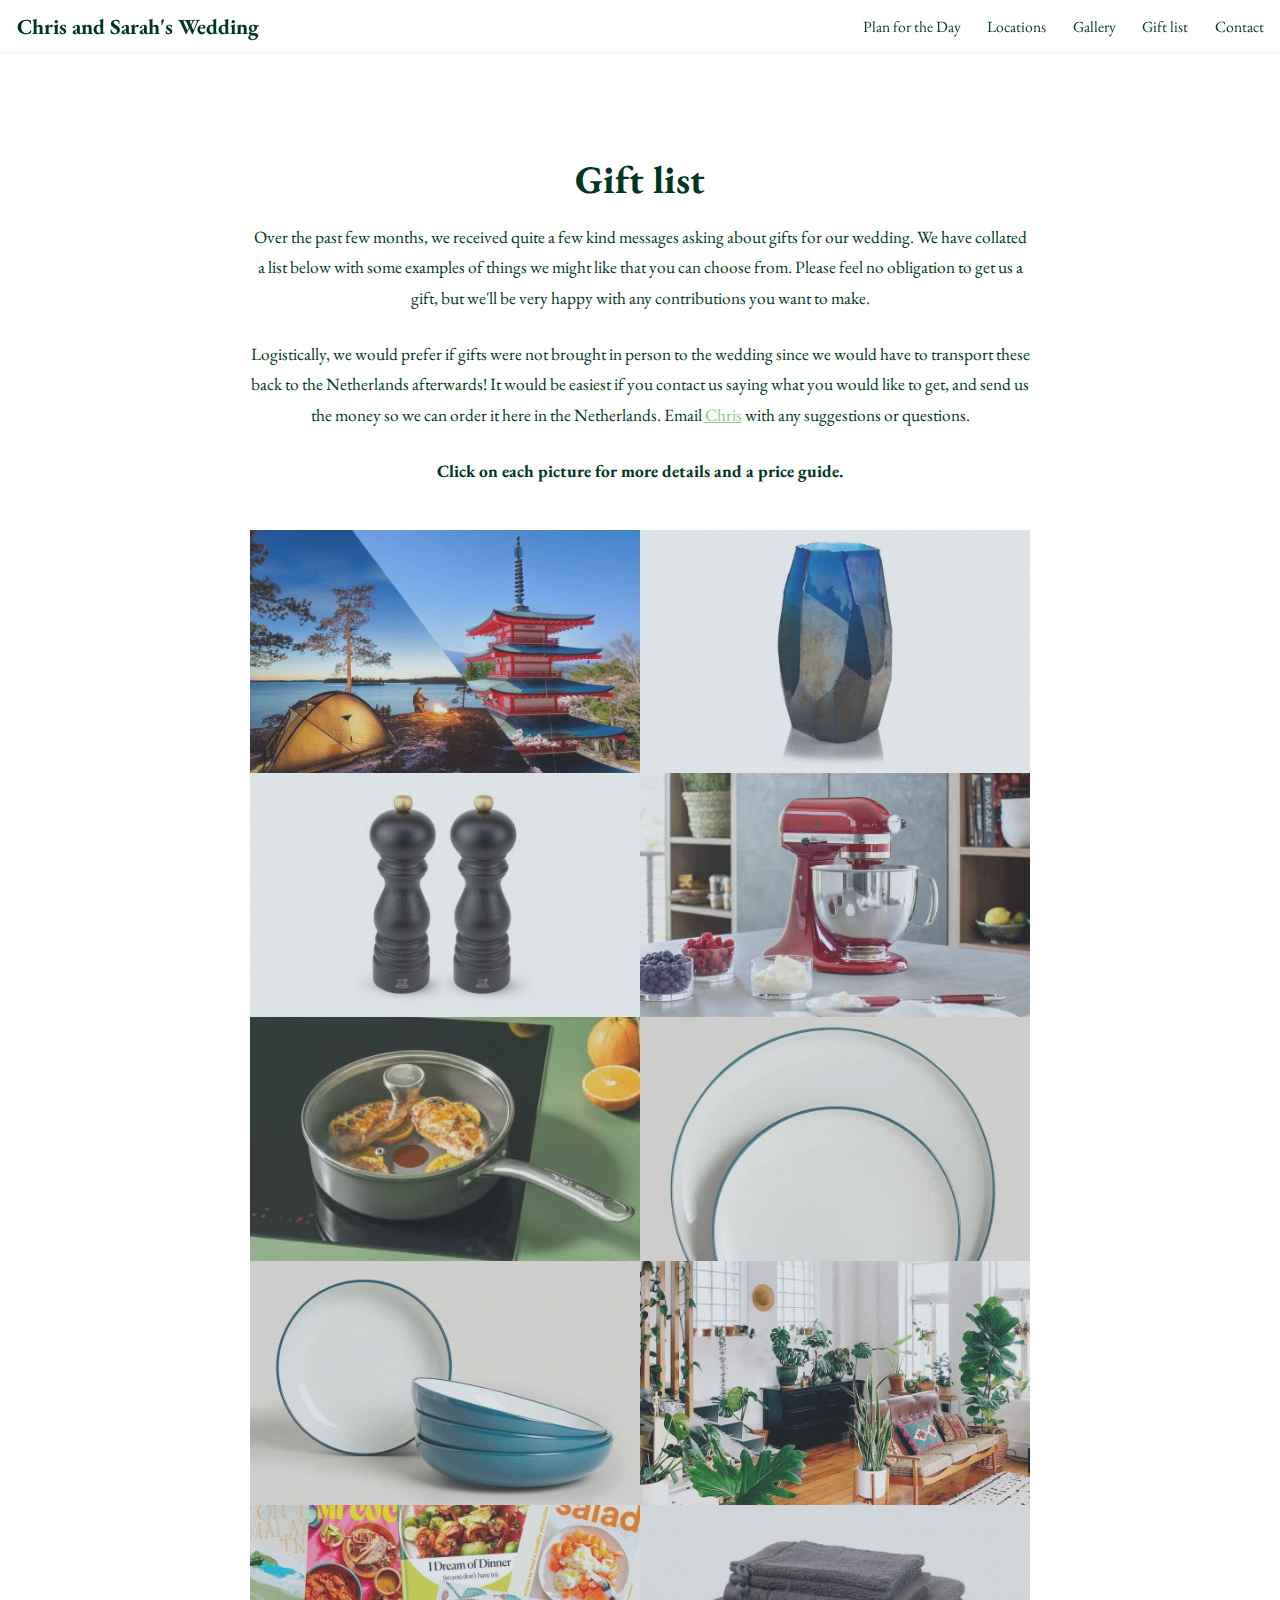
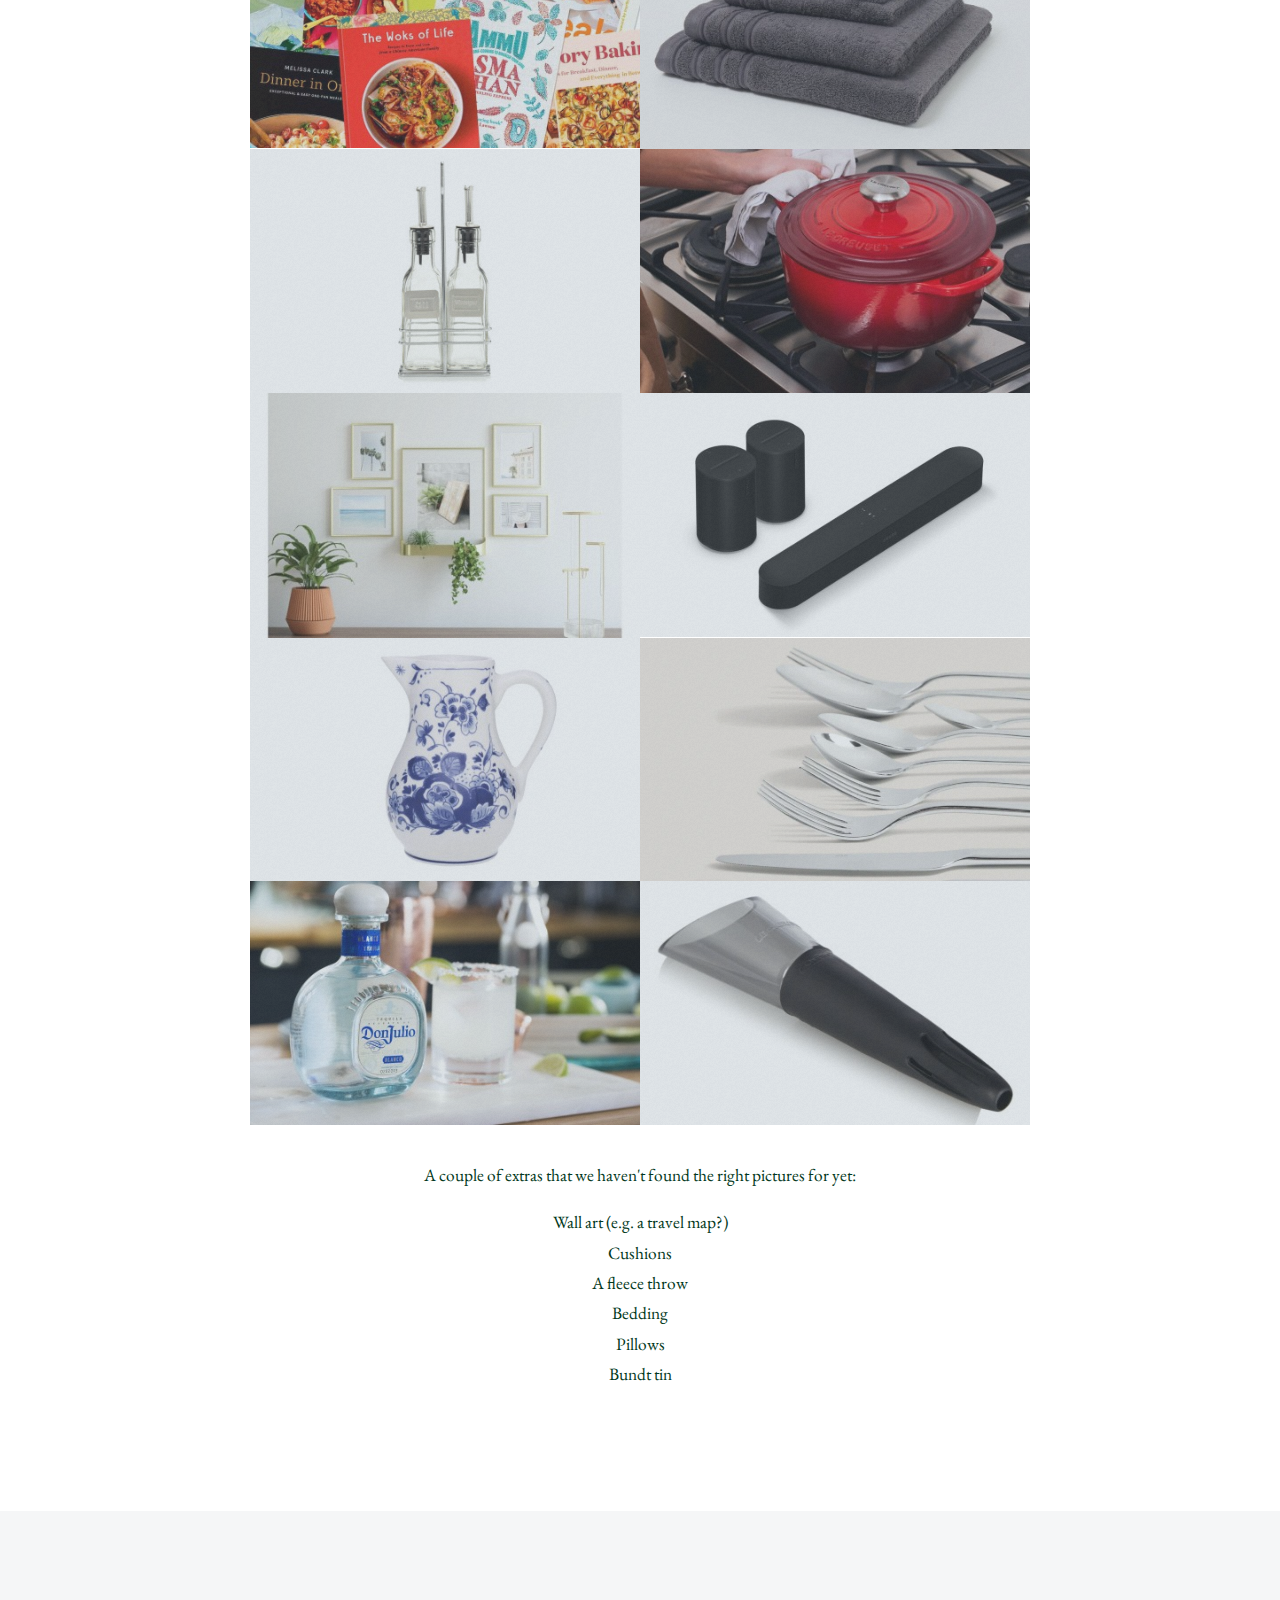
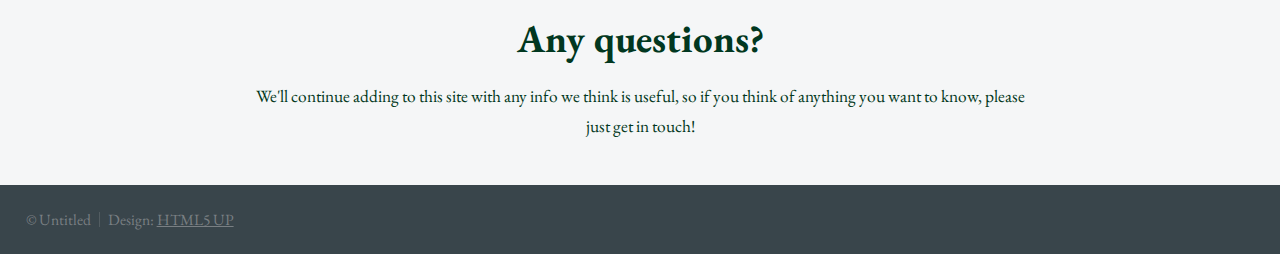
==== commit 404b1c13: "update gift images" ====
--- a/gifts.html
+++ b/gifts.html
@@ -53,16 +53,16 @@
 								<a href="images/gifts/honeymoon.jpg" class="image fit"><img src="images/thumbs/honeymoon.jpg" title="Honeymoon contributions (any £/€ welcome)" alt="" /></a>
 							</article>
 							<article class="from-right">
-								<a href="images/gifts/vase.webp" class="image fit"><img src="images/thumbs/vase.webp" title="Flower vase (€45)" alt="" /></a>
+								<a href="images/gifts/vase.webp" class="image fit"><img src="images/thumbs/vase.webp" title="<del>Flower vase (€45)</del> Taken!" alt="" /></a>
 							</article>
 							<article class="from-left">
 								<a href="images/gifts/salt_pepper.jpeg" class="image fit"><img src="images/thumbs/salt_pepper.jpeg" title="<del>Salt and pepper grinders</del> Taken!" alt="" /></a>
 							</article>
 							<article class="from-right">
-								<a href="images/gifts/stand_mixer.avif" class="image fit"><img src="images/thumbs/stand_mixer.avif" title="Stand mixer (€600 / contributions welcome)" alt="" /></a>
+								<a href="images/gifts/stand_mixer.jpeg" class="image fit"><img src="images/thumbs/stand_mixer.jpeg" title="Stand mixer (€600 / contributions welcome)" alt="" /></a>
 							</article>
 							<article class="from-left">
-								<a href="images/gifts/hapjespan.avif" class="image fit"><img src="images/thumbs/hapjespan.avif" title="Saute pan (€70)" alt="" /></a>
+								<a href="images/gifts/hapjespan.jpeg" class="image fit"><img src="images/thumbs/hapjespan.jpeg" title="Saute pan (€70)" alt="" /></a>
 							</article>
 							<article class="from-right">
 								<a href="images/gifts/dinner_set.webp" class="image fit"><img src="images/thumbs/dinner_set.webp" title="Dinner Set (£40)" alt="" /></a>
@@ -92,7 +92,7 @@
 								<a href="images/gifts/surround_sound.jpg" class="image fit"><img src="images/thumbs/surround_sound.jpg" title="Surround sound system (any contributions welcome)" alt="" /></a>
 							</article>
 							<article class="from-left">
-								<a href="images/gifts/water_jug.jpg" class="image fit"><img src="images/thumbs/water_jug.jpg" title="Water jug (€40)" alt="" /></a>
+								<a href="images/gifts/water_jug.jpg" class="image fit"><img src="images/thumbs/water_jug.jpg" title="<del>Water jug (€40)</del> Taken!" alt="" /></a>
 							</article>
 							<article class="from-right">
 								<a href="images/gifts/cutlery.webp" class="image fit"><img src="images/thumbs/cutlery.webp" title="Cutlery set (£100 / contributions welcome)" alt="" /></a>
--- a/assets/css/main.css
+++ b/assets/css/main.css
@@ -1123,15 +1123,6 @@
 .gallery.inactive article.from-bottom {
   transform: translateY(7em);
 }
-.gallery.inactive article.taken {
-  content: "";
-  position: absolute;
-  left: 0;
-  top: 0;
-  width: 100%;
-  height: 100%;
-  background: url("images/thumbs/01.jpg");
-}
 @media screen and (max-width: 480px) {
   .gallery {
     flex-wrap: nowrap;
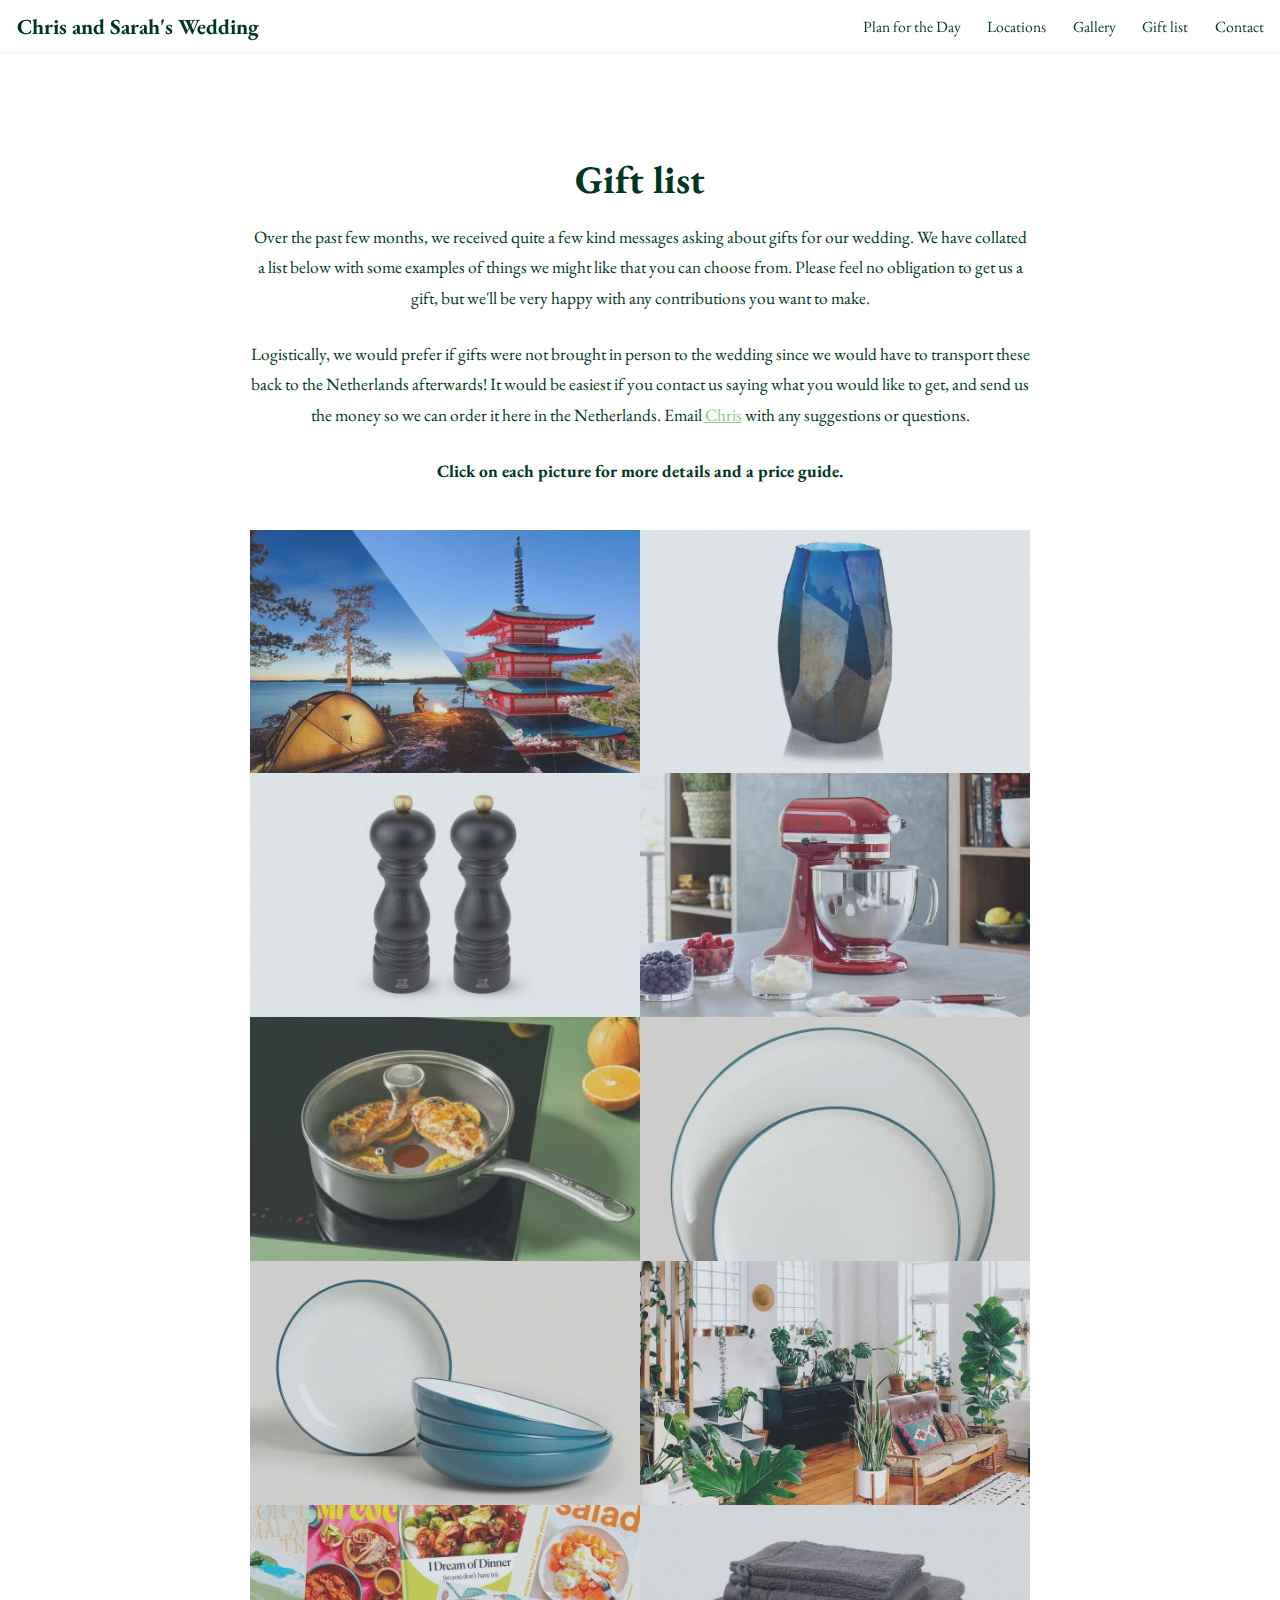
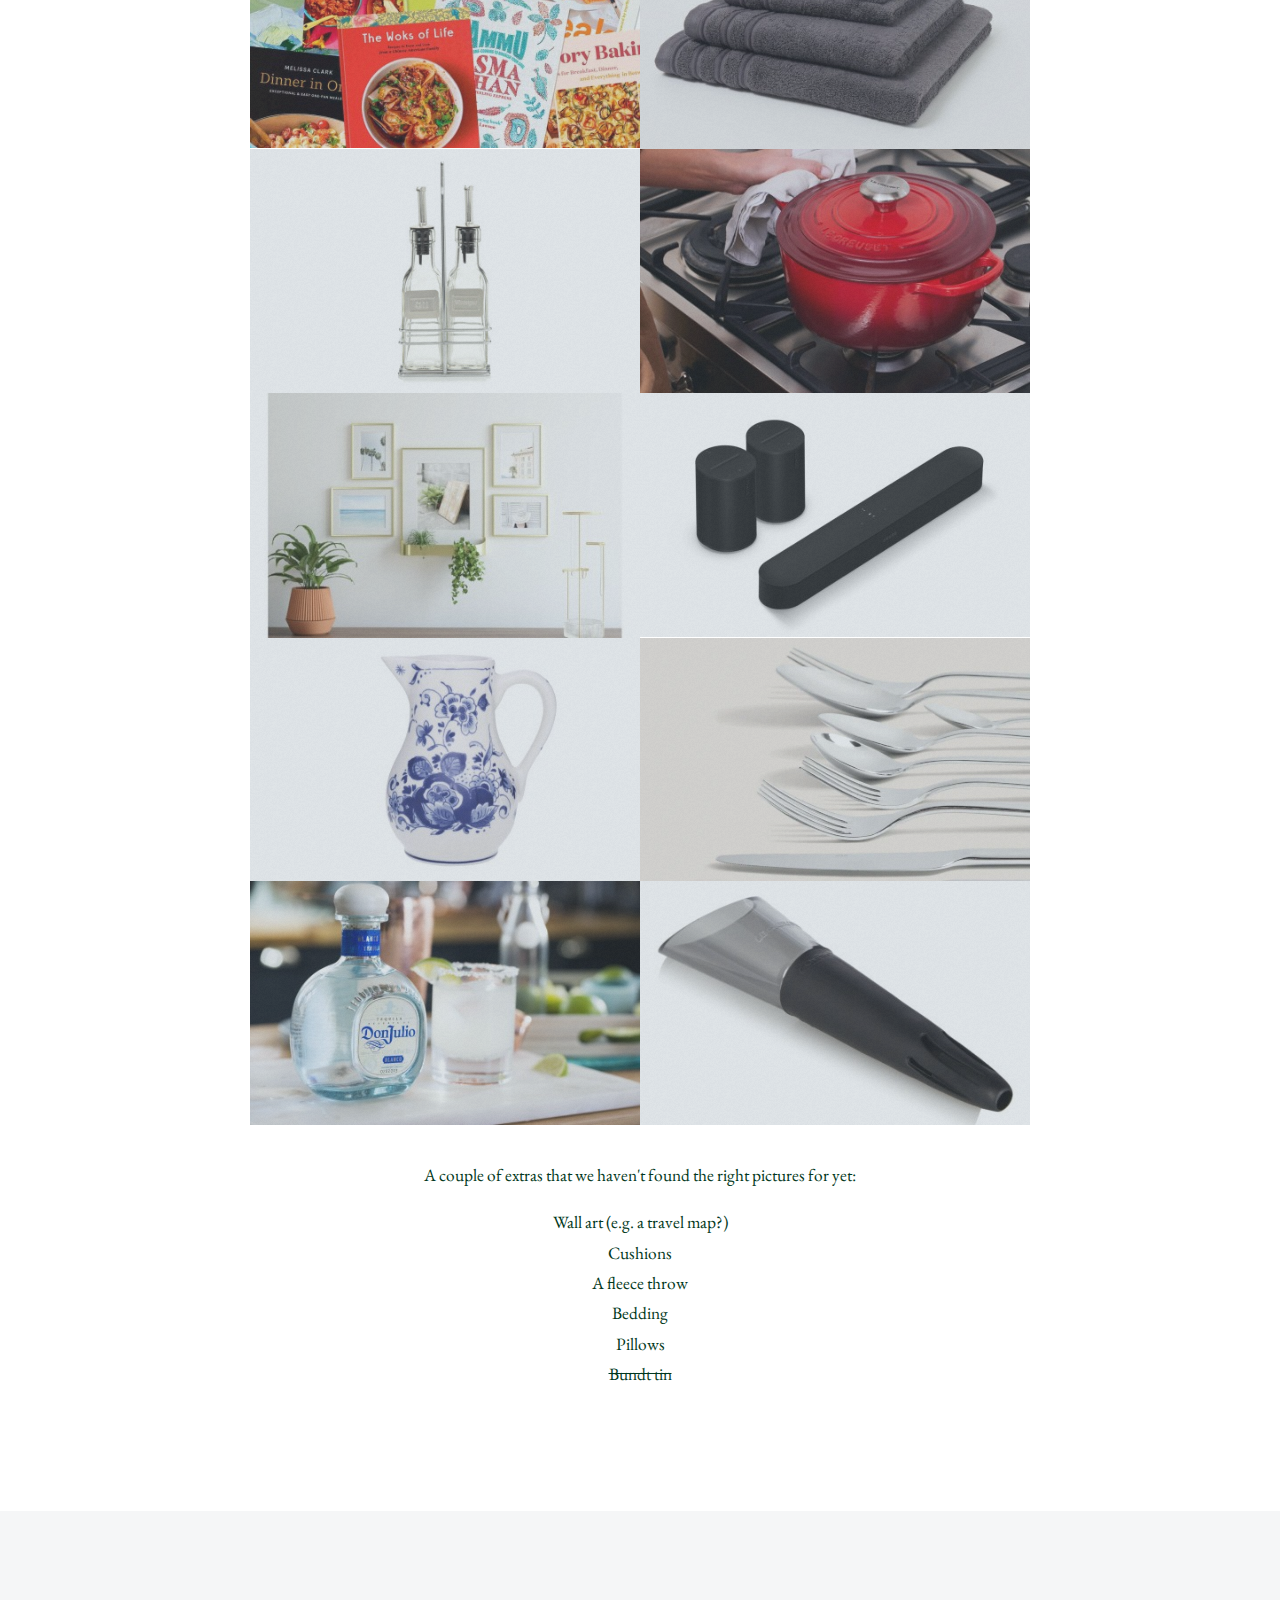
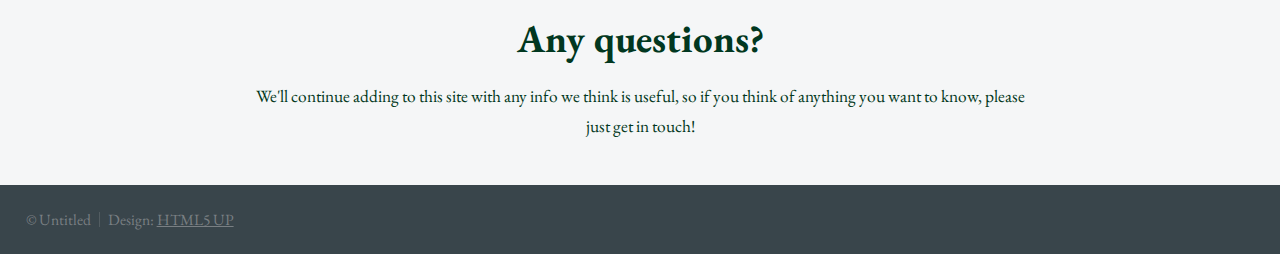
==== commit e853191d: "items gone from gift list" ====
--- a/gifts.html
+++ b/gifts.html
@@ -68,7 +68,7 @@
 								<a href="images/gifts/dinner_set.webp" class="image fit"><img src="images/thumbs/dinner_set.webp" title="Dinner Set (£40)" alt="" /></a>
 							</article>
 							<article class="from-left">
-								<a href="images/gifts/pasta_bowls.jpeg" class="image fit"><img src="images/thumbs/pasta_bowls.jpeg" title="Pasta bowls (£20)" alt="" /></a>
+								<a href="images/gifts/pasta_bowls.jpeg" class="image fit"><img src="images/thumbs/pasta_bowls.jpeg" title="<del>Pasta bowls (£20)</del> Taken!" alt="" /></a>
 							</article>
 							<article class="from-right">
 								<a href="images/gifts/houseplants.jpeg" class="image fit"><img src="images/thumbs/houseplants.jpeg" title="House plant (€30)" alt="" /></a>
@@ -80,7 +80,7 @@
 								<a href="images/gifts/towels.jpeg" class="image fit"><img src="images/thumbs/towels.jpeg" title="Bath towels (€18)" alt="" /></a>
 							</article>
 							<article class="from-left">
-								<a href="images/gifts/oil_vinegar.jpeg" class="image fit"><img src="images/thumbs/oil_vinegar.jpeg" title="Oil & vinegar dispensers (€15)" alt="" /></a>
+								<a href="images/gifts/oil_vinegar.jpeg" class="image fit"><img src="images/thumbs/oil_vinegar.jpeg" title="<del>Oil & vinegar dispensers (€15)</del> Taken!" alt="" /></a>
 							</article>
 							<article class="from-right">
 								<a href="images/gifts/le_creuset.jpg" class="image fit"><img src="images/thumbs/le_creuset.jpg" title="Le Creuset Casserole Dish (€210 / contributions welcome)" alt="" /></a>
@@ -112,7 +112,7 @@
 								<li>A fleece throw</li>
 								<li>Bedding</li>
 								<li>Pillows</li>
-								<li>Bundt tin</li>
+								<li><del>Bundt tin</del></li>
 							</ul>
 						</p>
 				</div>
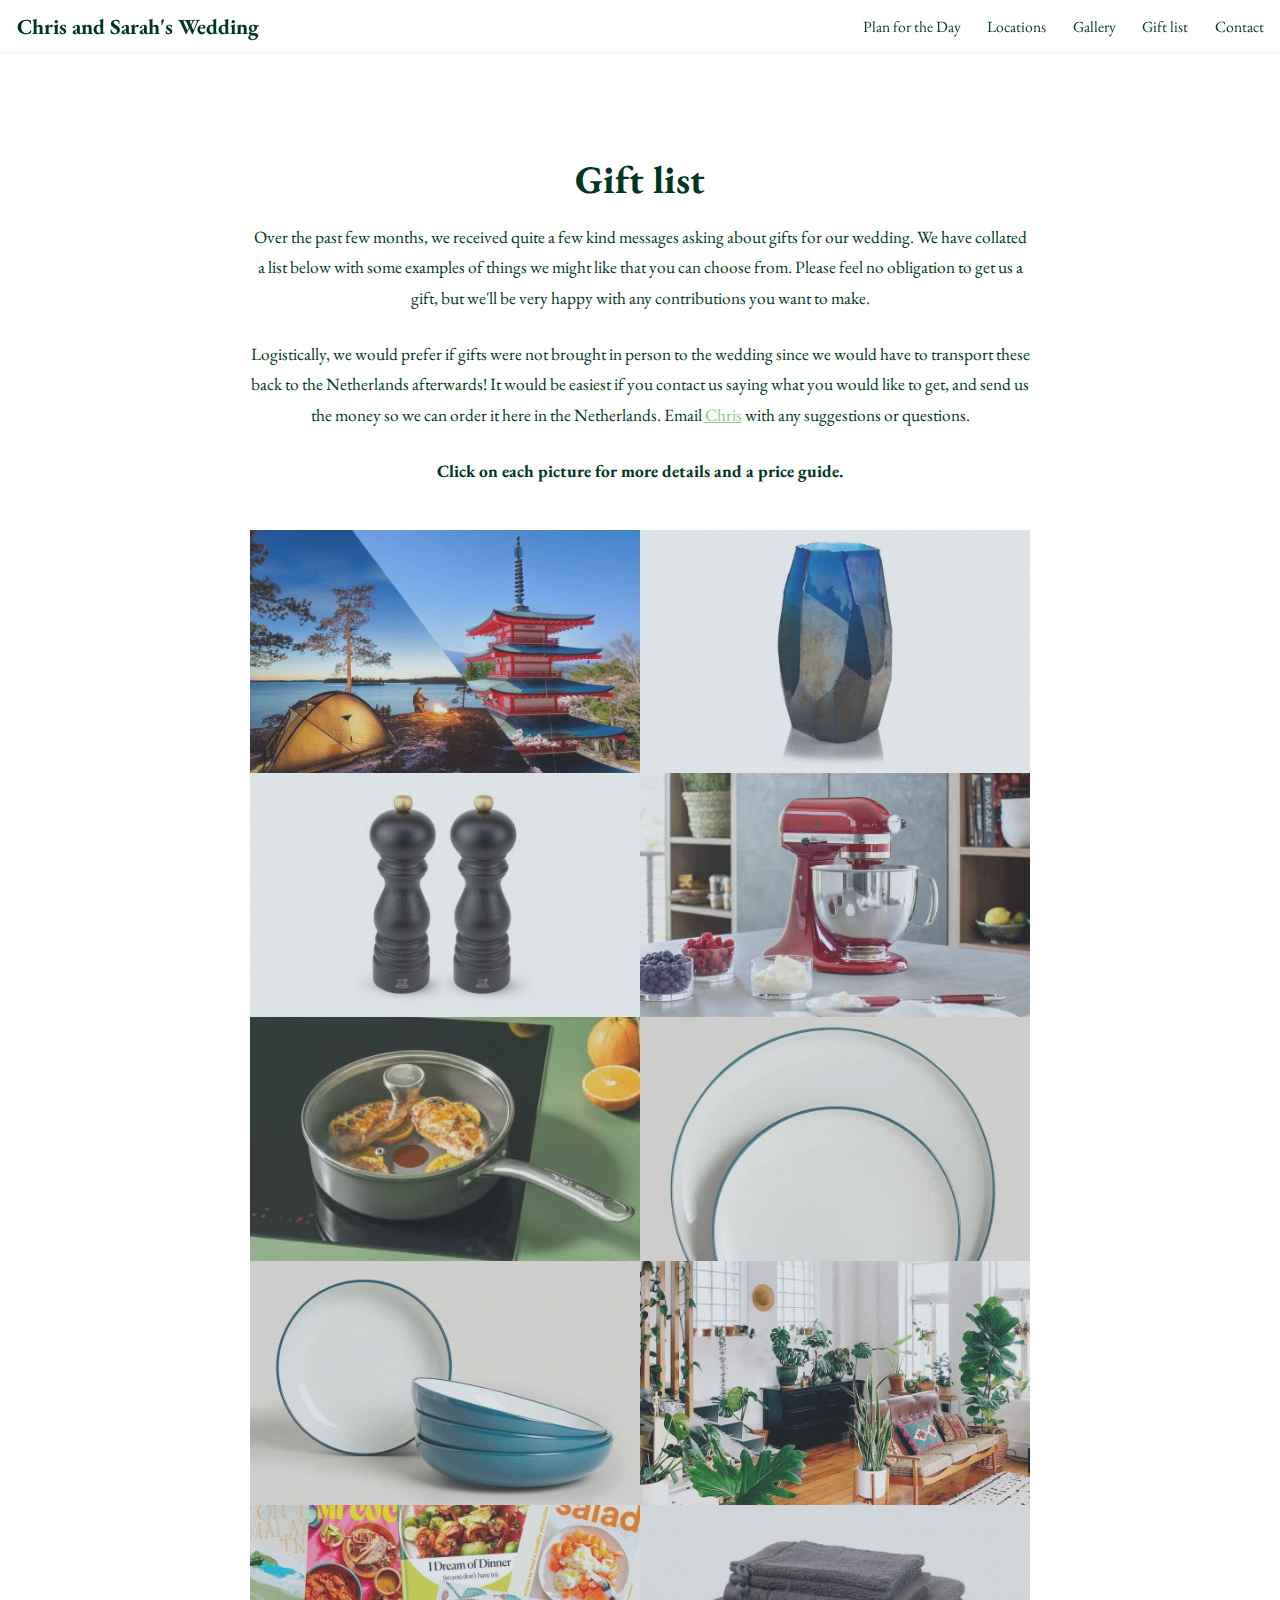
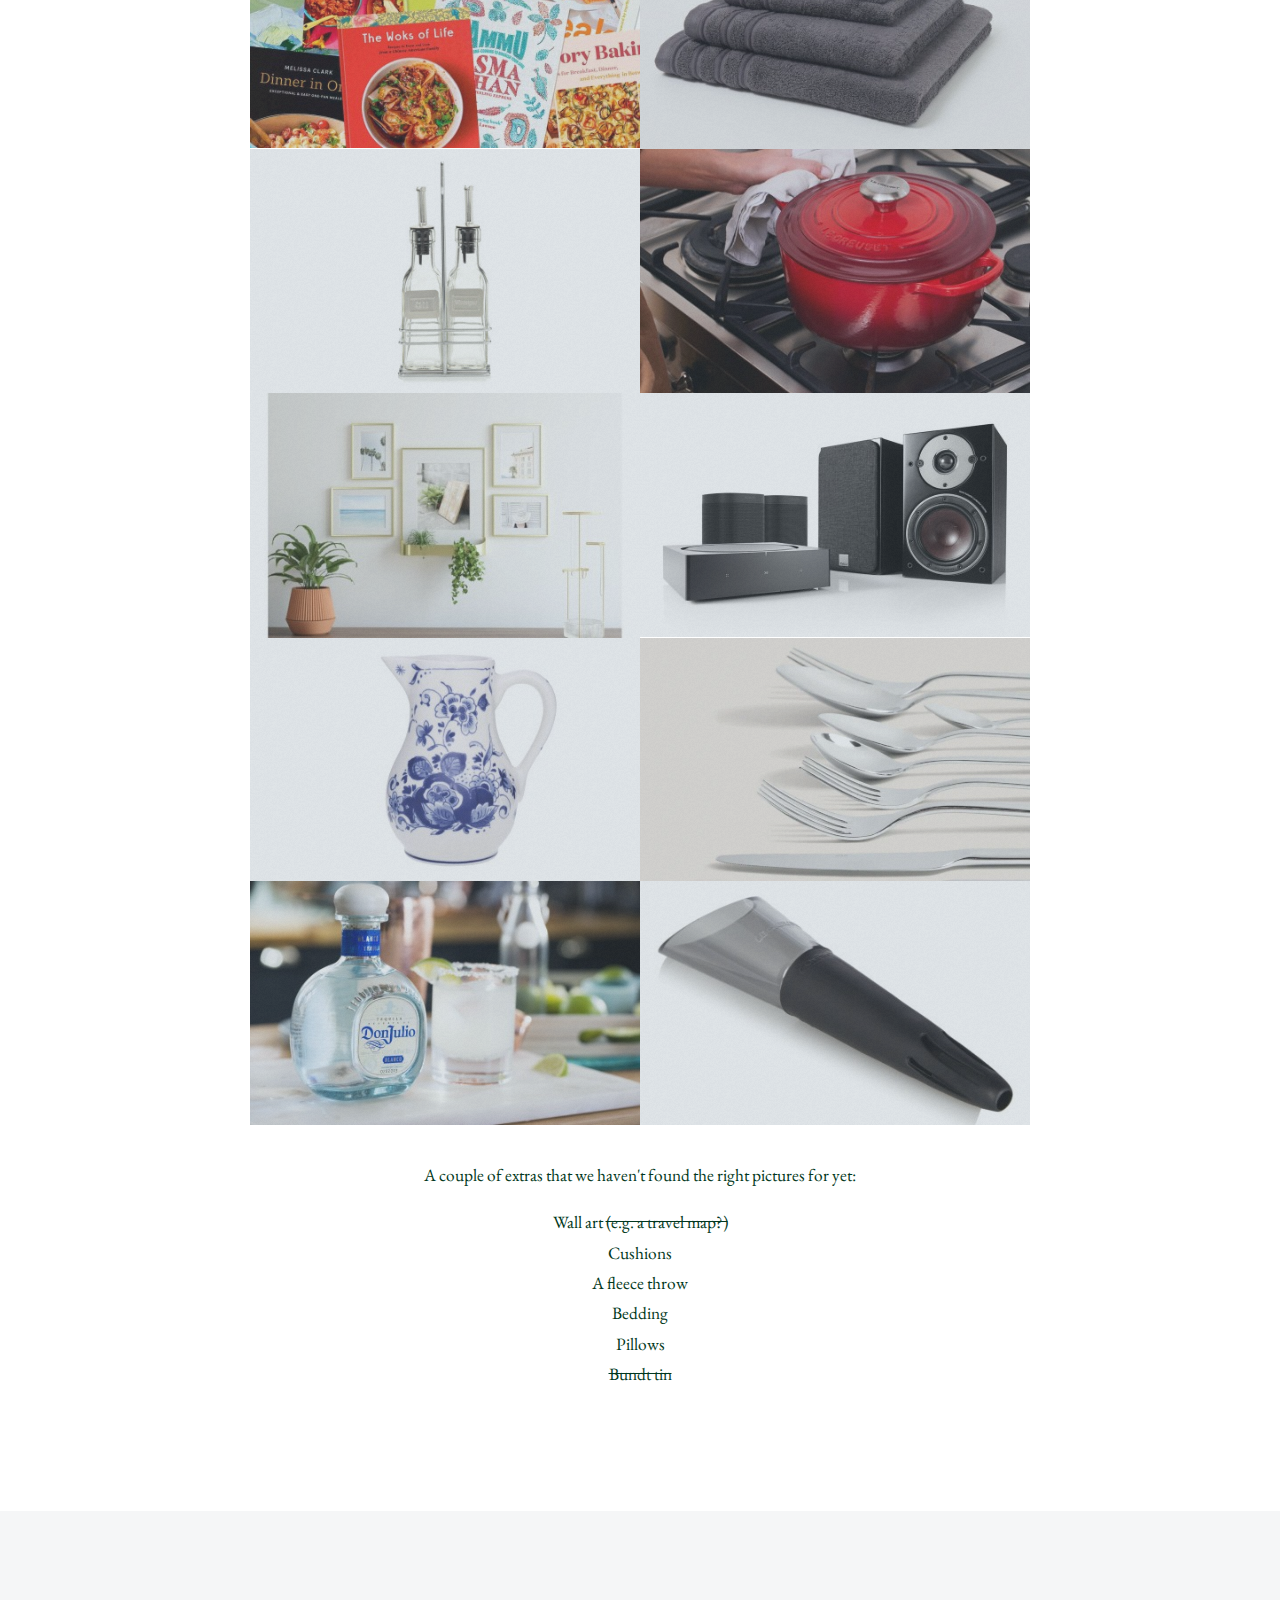
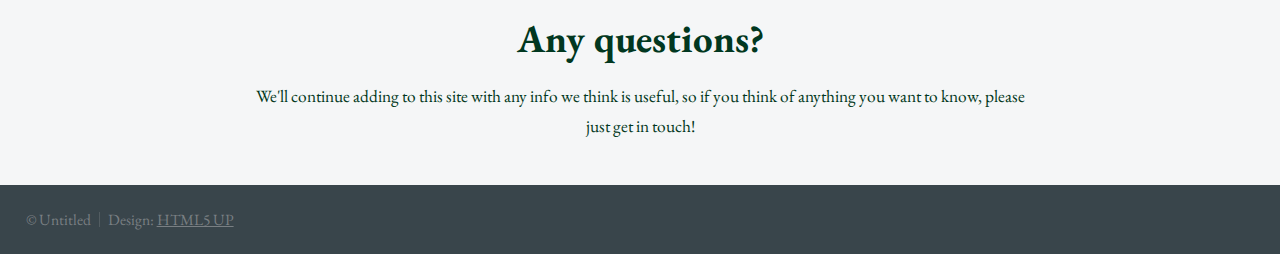
==== commit f4db58a2: "update taken gifts" ====
--- a/gifts.html
+++ b/gifts.html
@@ -95,7 +95,7 @@
 								<a href="images/gifts/water_jug.jpg" class="image fit"><img src="images/thumbs/water_jug.jpg" title="<del>Water jug (€40)</del> Taken!" alt="" /></a>
 							</article>
 							<article class="from-right">
-								<a href="images/gifts/cutlery.webp" class="image fit"><img src="images/thumbs/cutlery.webp" title="Cutlery set (£100 / contributions welcome)" alt="" /></a>
+								<a href="images/gifts/cutlery.webp" class="image fit"><img src="images/thumbs/cutlery.webp" title="<del>Cutlery set (£100 / contributions welcome)</del> Taken!" alt="" /></a>
 							</article>
 							<article class="from-left">
 								<a href="images/gifts/margarita.jpeg" class="image fit"><img src="images/thumbs/margarita.jpeg" title="Drinks cupboard supplies (€30)" alt="" /></a>
@@ -107,7 +107,7 @@
 						<p>
 							A couple of extras that we haven't found the right pictures for yet:
 							<ul>
-								<li>Wall art (e.g. a travel map?)</li>
+								<li>Wall art <del>(e.g. a travel map?)</del></li>
 								<li>Cushions</li>
 								<li>A fleece throw</li>
 								<li>Bedding</li>
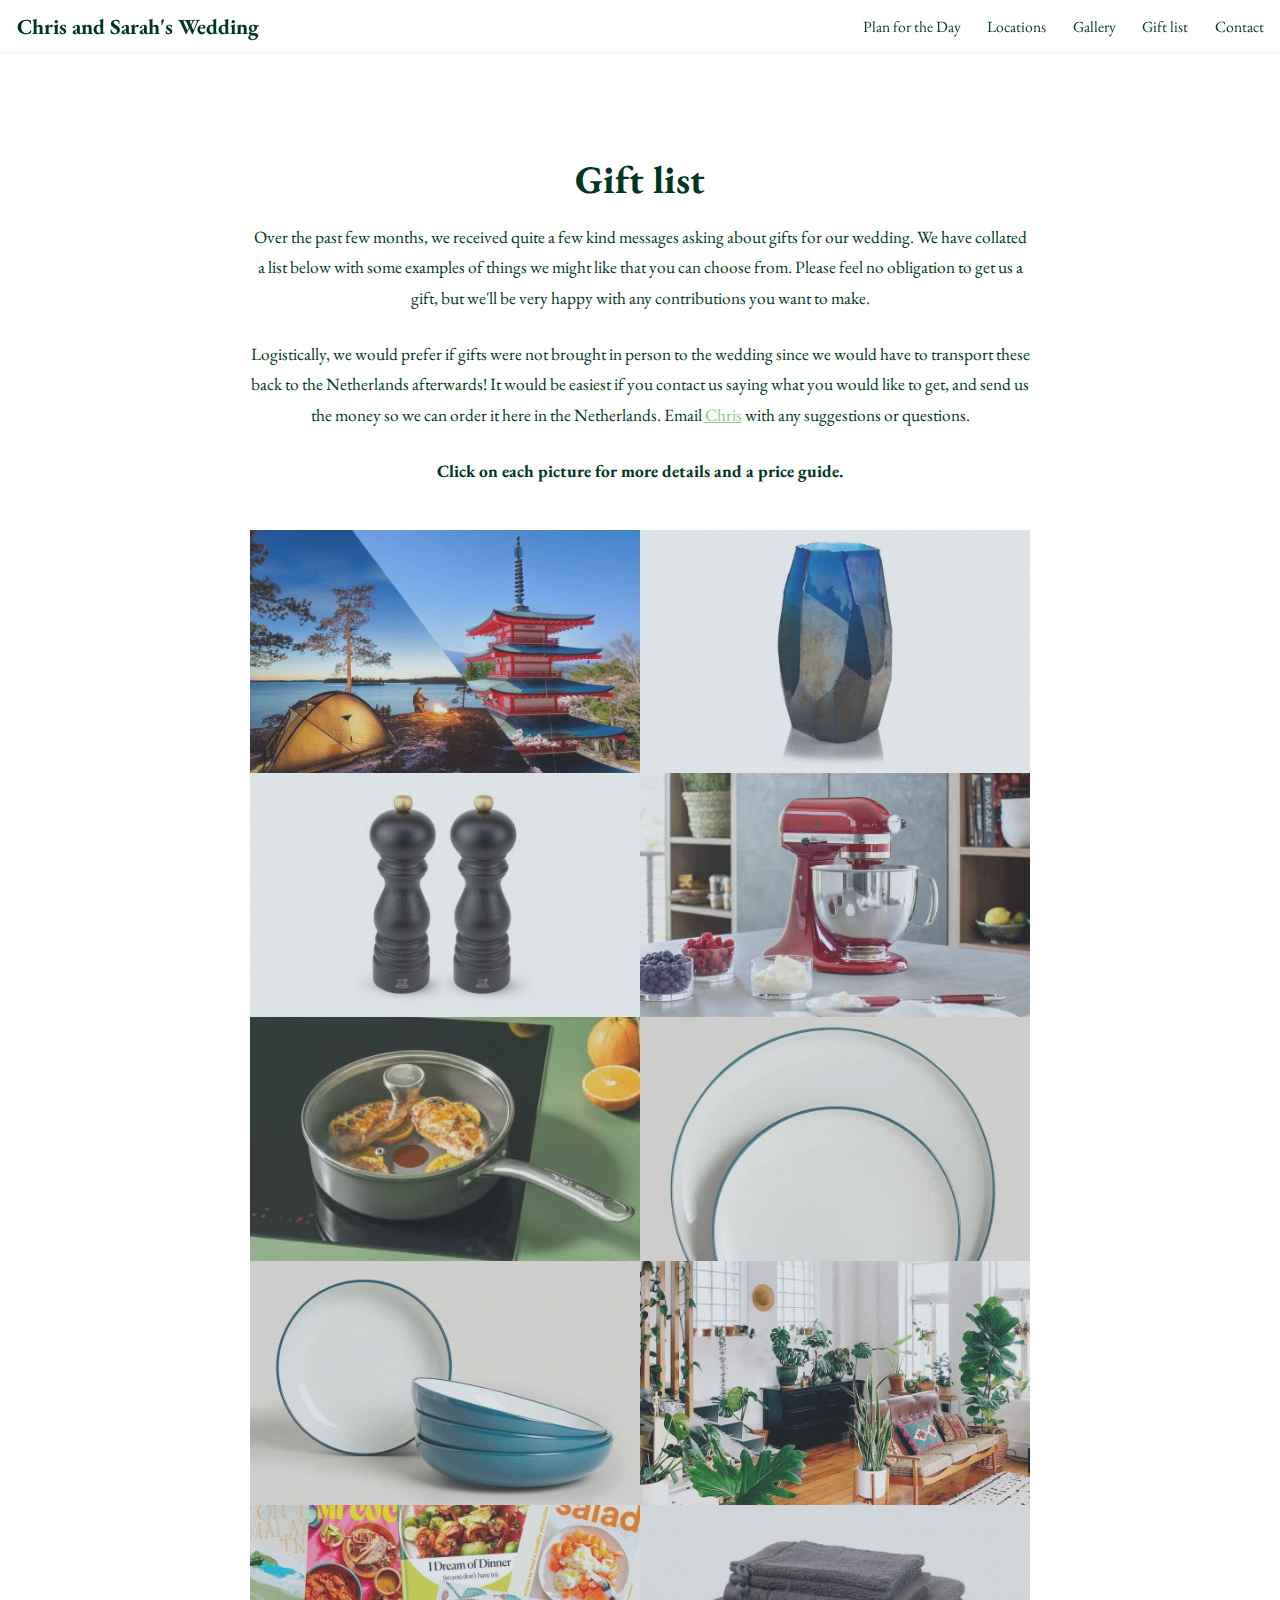
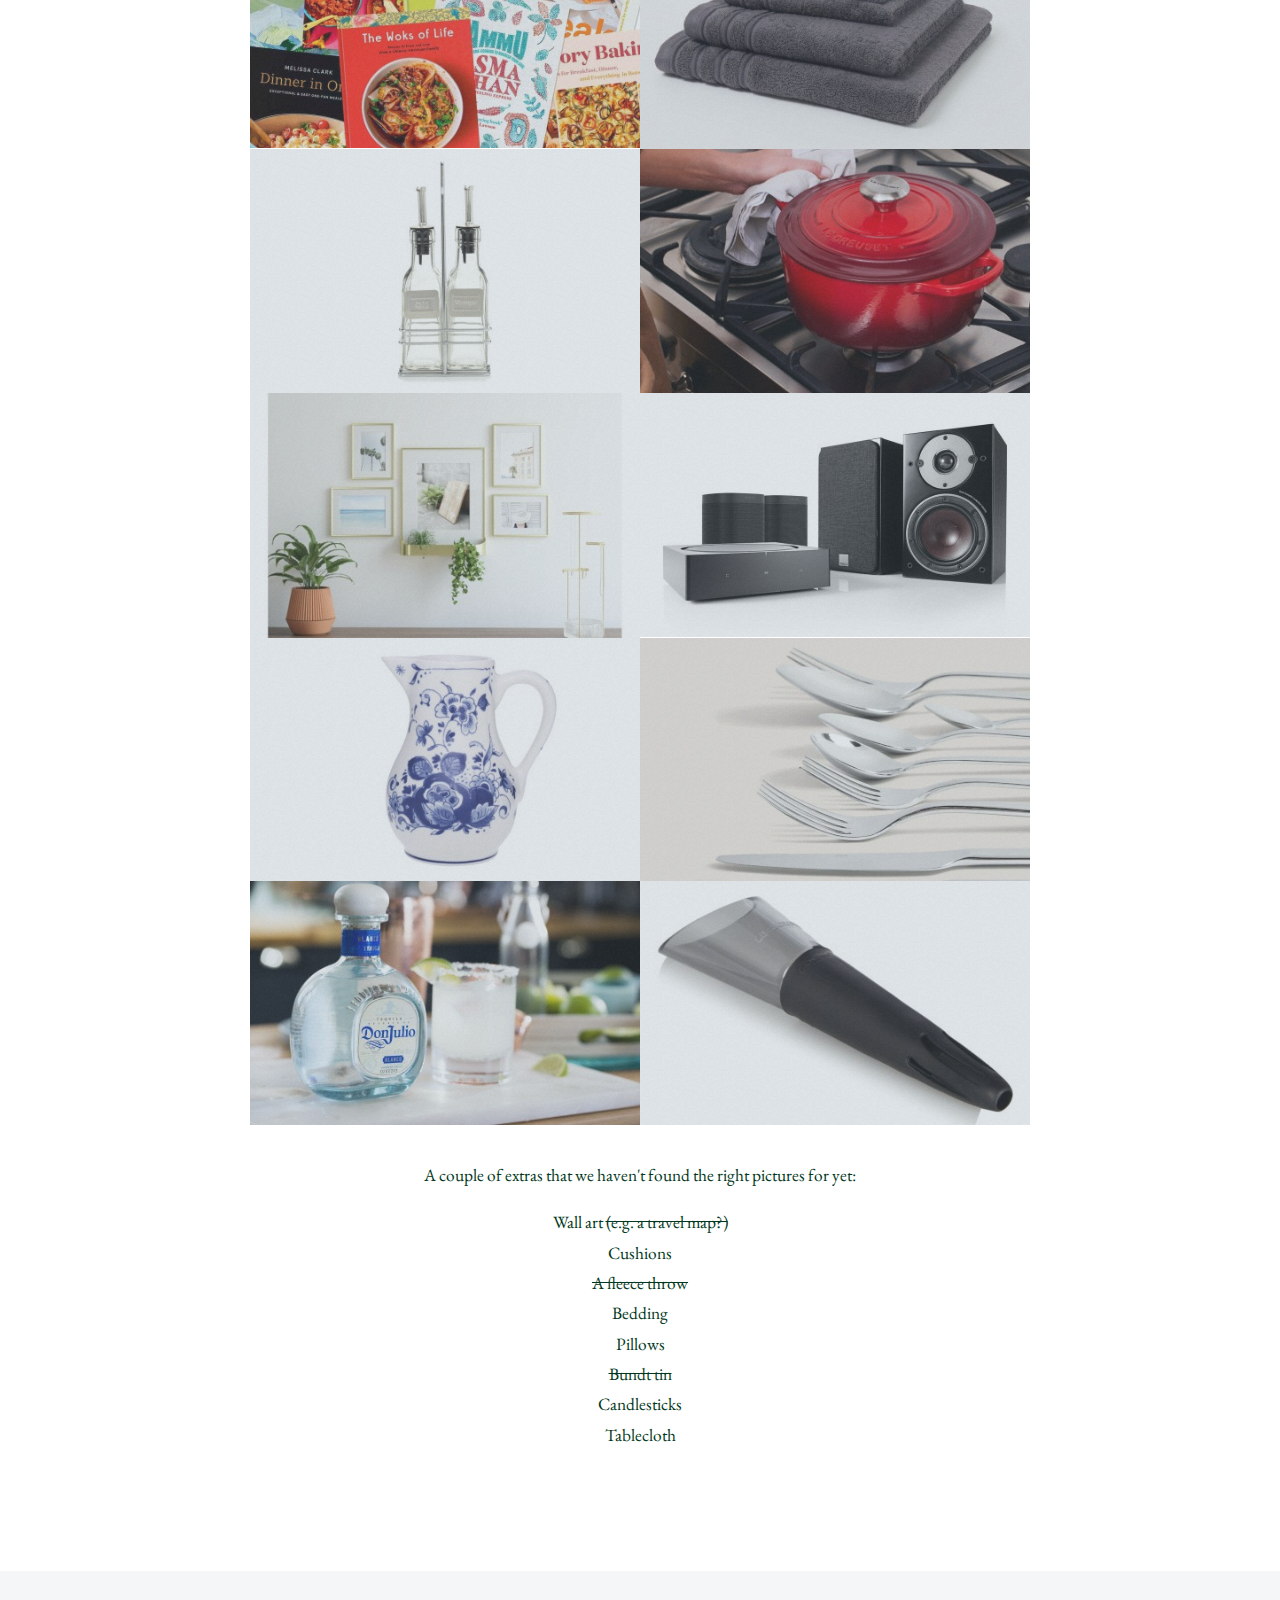
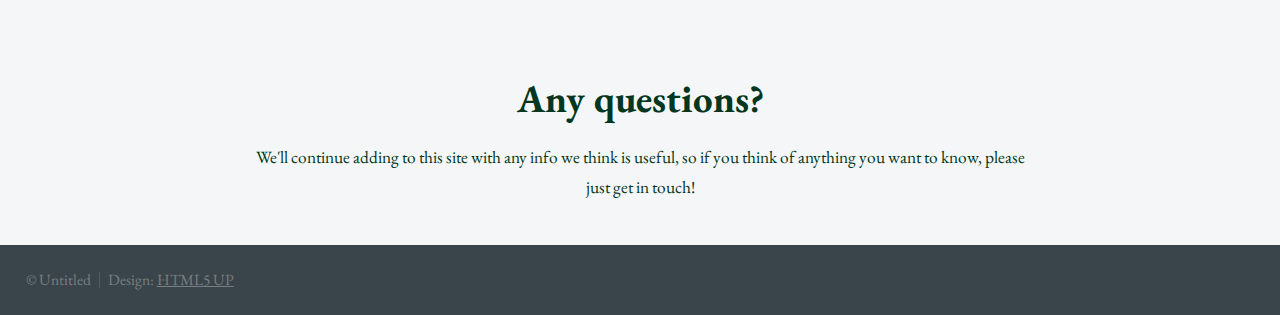
==== commit 6e20a5ef: "add candles, tablecloth, remove blanket" ====
--- a/gifts.html
+++ b/gifts.html
@@ -109,10 +109,12 @@
 							<ul>
 								<li>Wall art <del>(e.g. a travel map?)</del></li>
 								<li>Cushions</li>
-								<li>A fleece throw</li>
+								<li><del>A fleece throw</del></li>
 								<li>Bedding</li>
 								<li>Pillows</li>
 								<li><del>Bundt tin</del></li>
+								<li>Candlesticks</li>
+								<li>Tablecloth</li>
 							</ul>
 						</p>
 				</div>
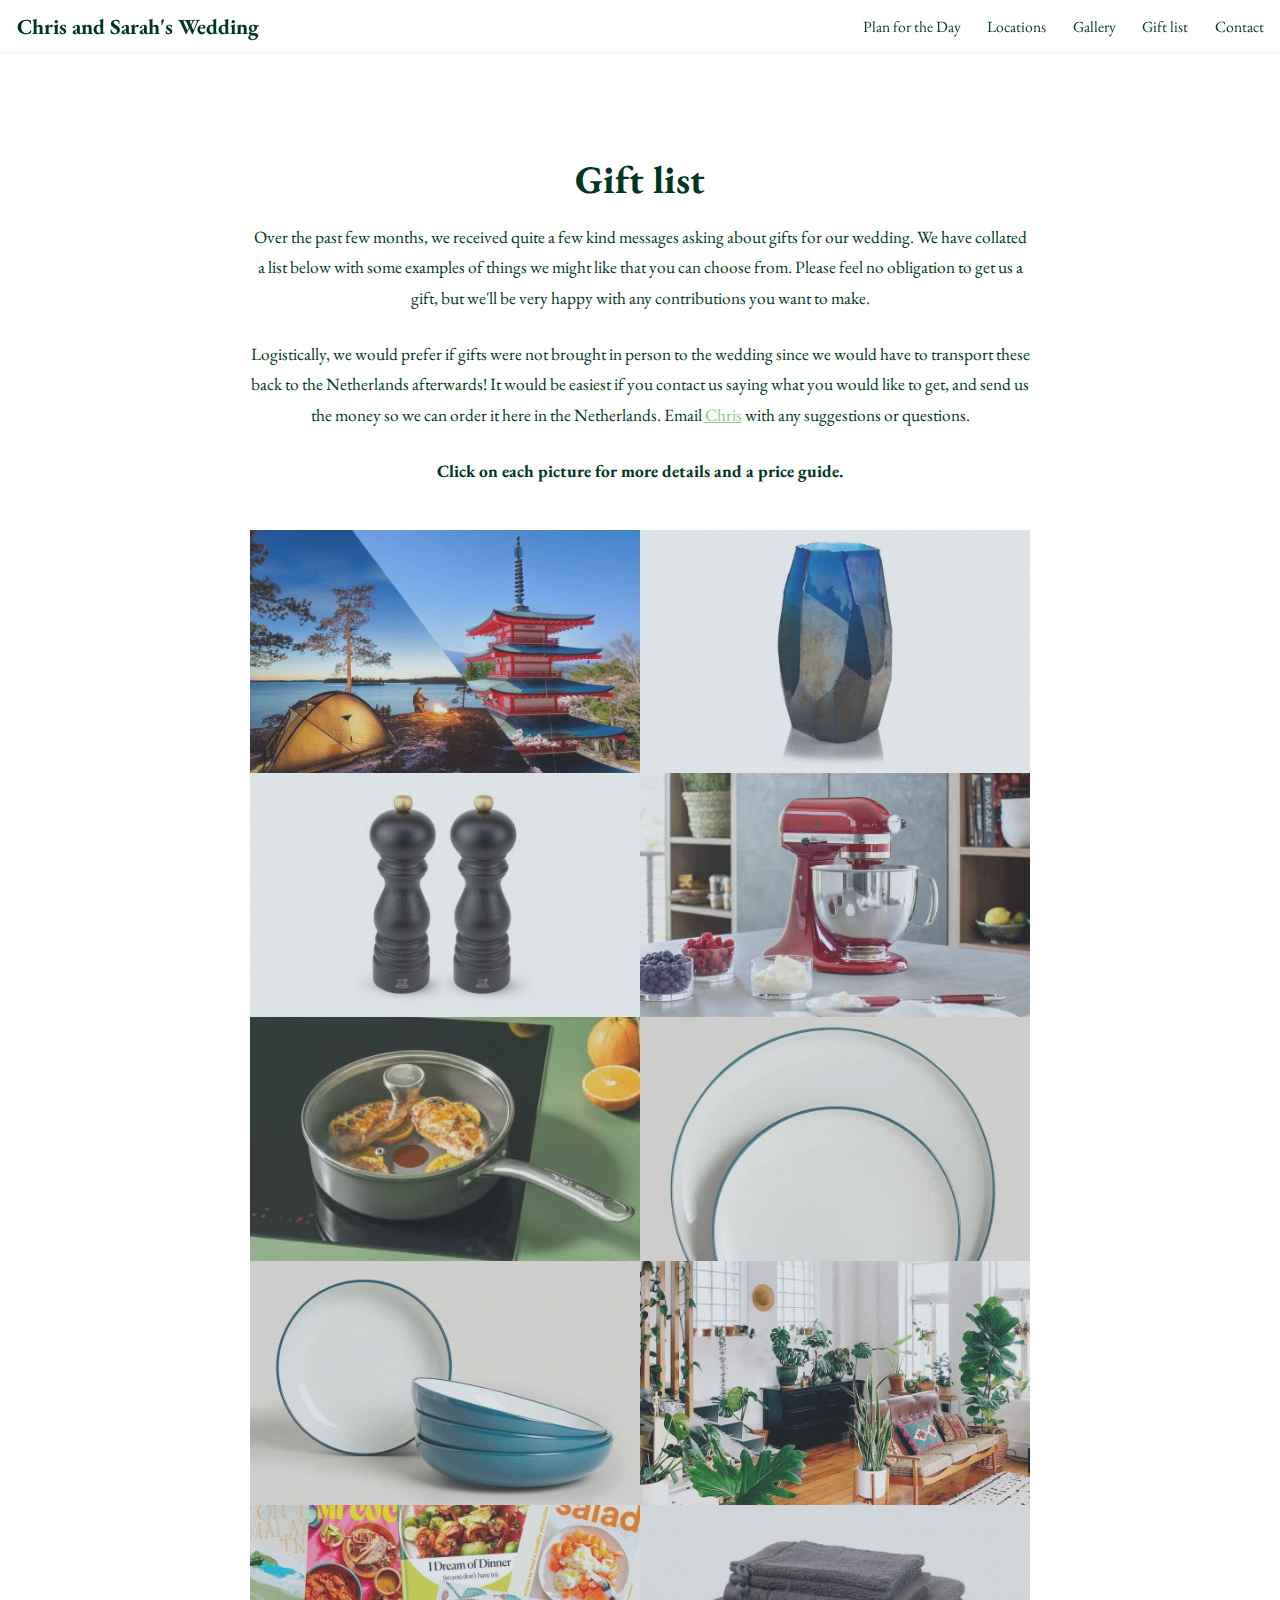
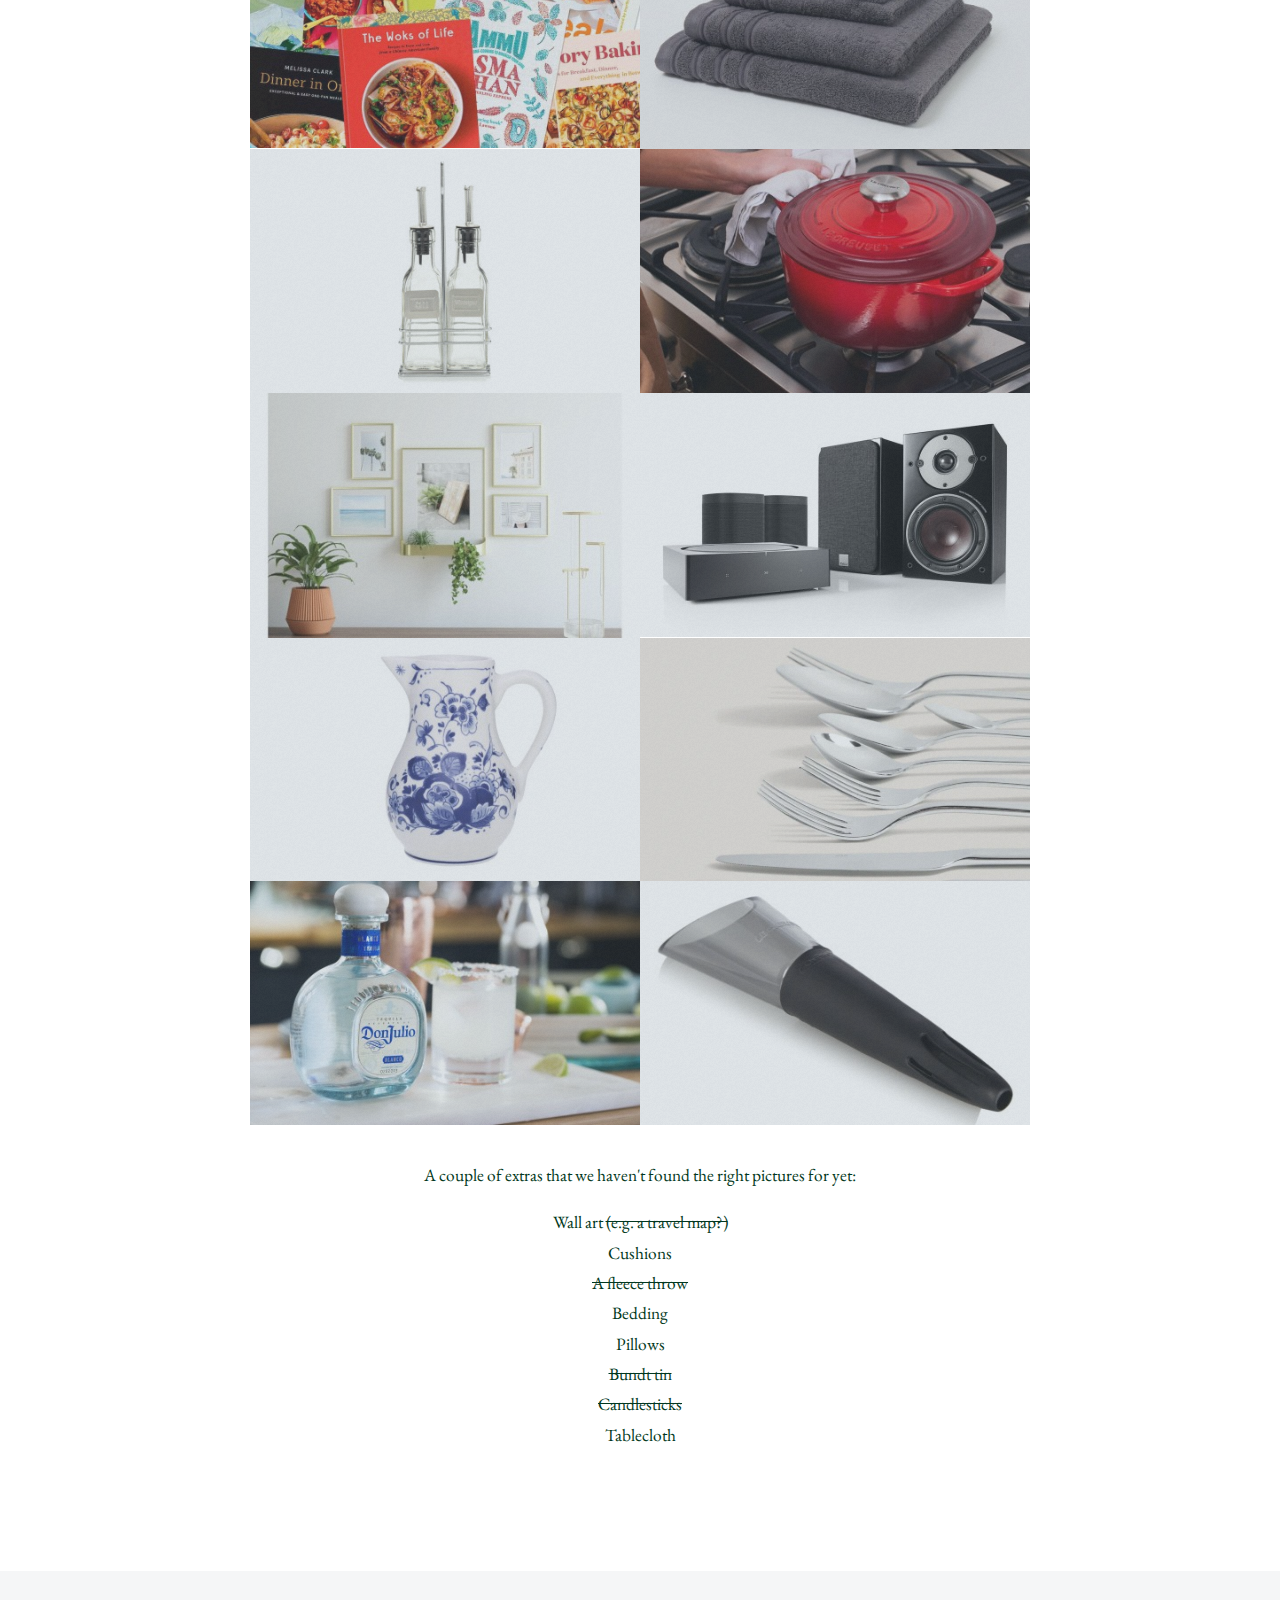
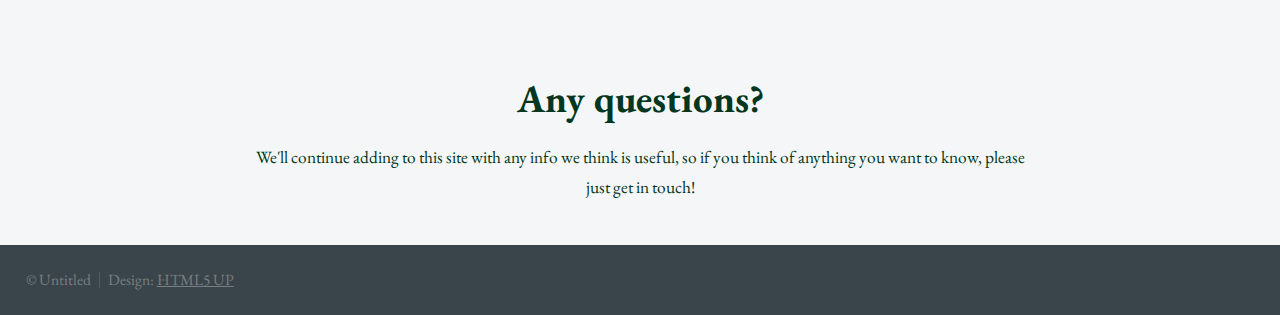
==== commit cc3faff1: "take off candlesticks and plants" ====
--- a/gifts.html
+++ b/gifts.html
@@ -65,13 +65,13 @@
 								<a href="images/gifts/hapjespan.jpeg" class="image fit"><img src="images/thumbs/hapjespan.jpeg" title="Saute pan (€70)" alt="" /></a>
 							</article>
 							<article class="from-right">
-								<a href="images/gifts/dinner_set.webp" class="image fit"><img src="images/thumbs/dinner_set.webp" title="Dinner Set (£40)" alt="" /></a>
+								<a href="images/gifts/dinner_set.webp" class="image fit"><img src="images/thumbs/dinner_set.webp" title="<del>Dinner Set (£40)</del> Taken!" alt="" /></a>
 							</article>
 							<article class="from-left">
 								<a href="images/gifts/pasta_bowls.jpeg" class="image fit"><img src="images/thumbs/pasta_bowls.jpeg" title="<del>Pasta bowls (£20)</del> Taken!" alt="" /></a>
 							</article>
 							<article class="from-right">
-								<a href="images/gifts/houseplants.jpeg" class="image fit"><img src="images/thumbs/houseplants.jpeg" title="House plant (€30)" alt="" /></a>
+								<a href="images/gifts/houseplants.jpeg" class="image fit"><img src="images/thumbs/houseplants.jpeg" title="<del>House plant (€30)</del>" alt="" /></a>
 							</article>
 							<article class="from-left">
 								<a href="images/gifts/cookbooks.jpg" class="image fit"><img src="images/thumbs/cookbooks.jpg" title="Cookbooks (suggestion £25 / €30)" alt="" /></a>
@@ -113,7 +113,7 @@
 								<li>Bedding</li>
 								<li>Pillows</li>
 								<li><del>Bundt tin</del></li>
-								<li>Candlesticks</li>
+								<li><del>Candlesticks</del></li>
 								<li>Tablecloth</li>
 							</ul>
 						</p>
